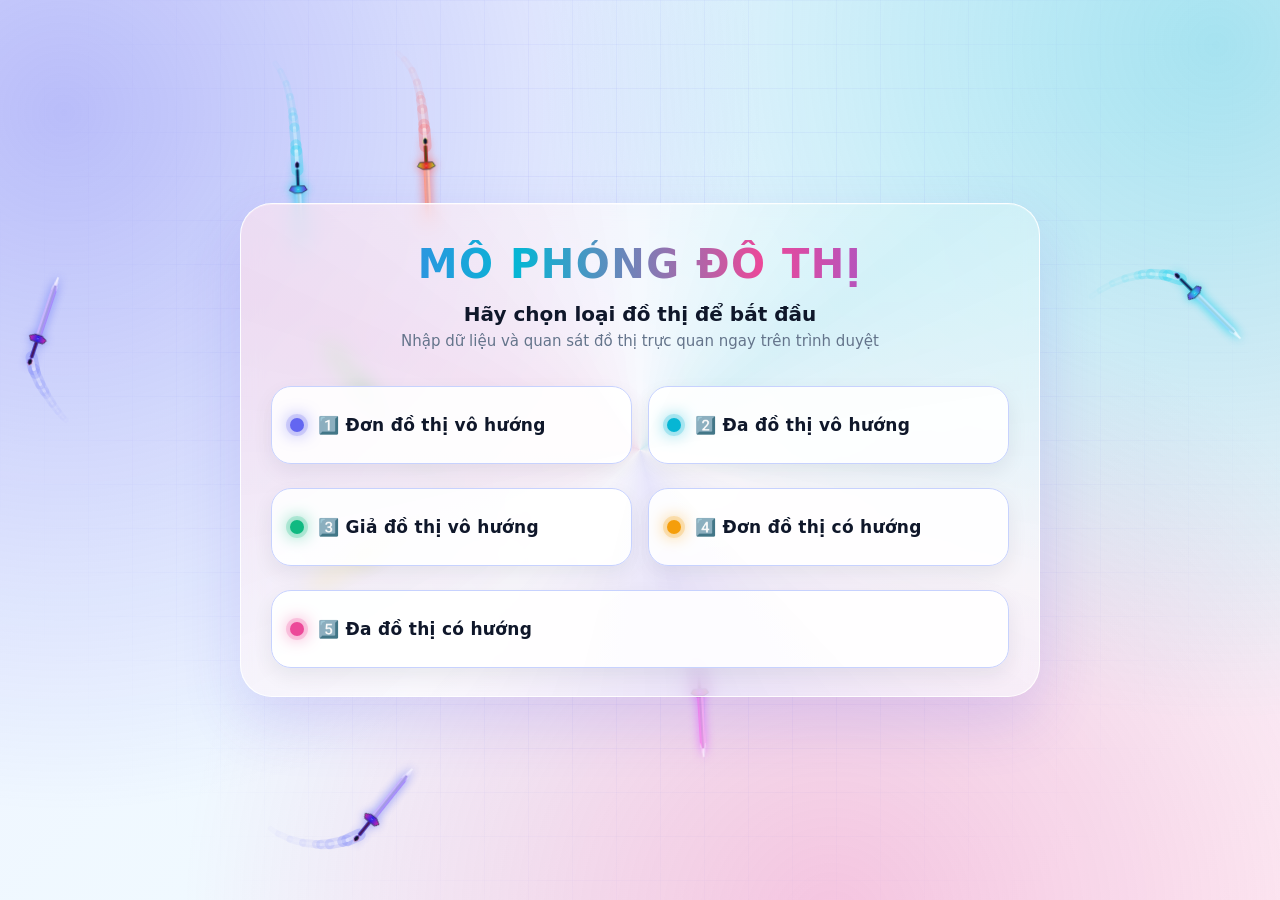
==== index.html @ e495259e "Update" ====
<!DOCTYPE html>
<html lang="vi">

<head>
    <meta charset="UTF-8">
    <meta name="viewport" content="width=device-width, initial-scale=1">
    <title>Mô phỏng đồ thị</title>
    <link rel="icon" type="image/svg+xml" href="data:image/svg+xml,%3Csvg%20xmlns=%22http://www.w3.org/2000/svg%22%20viewBox=%220%200%2064%2064%22%3E%3Crect%20width=%2264%22%20height=%2264%22%20rx=%2214%22%20fill=%22%230f172a%22/%3E%3Cg%20stroke=%22%2360a5fa%22%20stroke-width=%224%22%20stroke-linecap=%22round%22%3E%3Cline%20x1=%2216%22%20y1=%2218%22%20x2=%2248%22%20y2=%2216%22/%3E%3Cline%20x1=%2216%22%20y1=%2218%22%20x2=%2232%22%20y2=%2248%22/%3E%3Cline%20x1=%2248%22%20y1=%2216%22%20x2=%2232%22%20y2=%2248%22/%3E%3C/g%3E%3Cg%20fill=%22%23fbbf24%22%20stroke=%22%23f8fafc%22%20stroke-width=%222.5%22%3E%3Ccircle%20cx=%2216%22%20cy=%2218%22%20r=%227%22/%3E%3Ccircle%20cx=%2248%22%20cy=%2216%22%20r=%227%22/%3E%3Ccircle%20cx=%2232%22%20cy=%2248%22%20r=%227%22/%3E%3C/g%3E%3C/svg%3E">
    <link rel="stylesheet" href="css/style.css">
</head>

<body>
    <!-- ===== MÀN HÌNH 1: CHỌN LOẠI ĐỒ THỊ (5 nút do js/giao_dien/doi_giao_dien.js tạo vào #loaiGrid) ===== -->
    <div id="chonLoai">
        <div class="chon-box">
            <h2> MÔ PHỎNG ĐỒ THỊ</h2>
            <p class="chon-mo-ta">Hãy chọn loại đồ thị để bắt đầu</p>
            <p class="chon-sub">Nhập dữ liệu và quan sát đồ thị trực quan ngay trên trình duyệt</p>
            <div class="loai-grid" id="loaiGrid"></div>
        </div>
    </div>

    <!-- ===== MÀN HÌNH 2: MÀN HÌNH CHÍNH (hiện sau khi chọn loại) ===== -->
    <div id="manHinhChinh">
        <!-- Thanh nút góc phải trên (js/giao_dien/thanh_nut.js): hiện đúng nút của chức năng đang chọn (Euler / người phát thư / Kruskal / Prim) -->
        <div id="thanhNut" class="thanh-nut" hidden></div>
        <h1> MÔ PHỎNG ĐỒ THỊ</h1>
        <div class="selected-type">
            Đang chọn: <span id="loaiDangChon">Chưa chọn</span>
        </div>
        <div class="container">
            <!-- ---- CỘT TRÁI: KHUNG ĐIỀU KHIỂN ---- -->
            <div class="control">
                <h2> Điều khiển</h2>

                <!-- [Mục] Lưu / Reset (luu_tru.js): đồ thị tự động lưu; Reset để về ban đầu -->
                <div class="save-row">
                    <button class="success" onclick="luuNgay(true)">💾 Lưu</button>
                    <button class="danger" onclick="resetDoThi()">↺ Reset</button>
                </div>
                <div class="save-status" id="luuTrangThai">Đồ thị được tự động lưu</div>
                <div class="note ap-dung" data-loai="1,2,3,4,5">📌 <b>Lưu ý:</b> dùng được cho <b>cả 5 loại</b> đồ thị (vô hướng và có hướng).<span class="ap-dung-tt"></span></div>

                <label>Loại đồ thị:</label>
                <select id="loai" onchange="hienThiThongTin()"></select>

                <!-- [Mục] Phiên đồ thị: một ô, bấm tiêu đề mới xổ ra -->
                <details class="giai mst-menu">
                    <summary>🗂️ Phiên đồ thị</summary>
                    <div class="giai-body mst-body">
                <div class="note ap-dung" data-loai="1,2,3,4,5">📌 <b>Lưu ý:</b> dùng được cho <b>cả 5 loại</b> đồ thị (vô hướng và có hướng).<span class="ap-dung-tt"></span></div>
                <!-- [Mục] Phiên đồ thị (luu_tru.js): mỗi phiên là 1 đồ thị riêng, bấm vào phiên nào thì đồ thị đó hiện ra -->
                <div class="phien-list" id="danhSachPhien"></div>
                <div class="phien-btns">
                    <button class="success" onclick="phienMoi()">➕ Phiên mới</button>
                    <button class="info" onclick="doiTenPhien()">✏️ Đổi tên</button>
                    <button class="danger" onclick="xoaPhien()">🗑️ Xóa</button>
                </div>
                    </div>
                </details>

                <!-- [Mục] Giao diện, kiểu nhãn và màu: một ô, bấm tiêu đề mới xổ ra -->
                <details class="giai mst-menu">
                    <summary>🎨 Giao diện &amp; màu sắc</summary>
                    <div class="giai-body mst-body">
                <div class="note ap-dung" data-loai="1,2,3,4,5">📌 <b>Lưu ý:</b> dùng được cho <b>cả 5 loại</b> đồ thị (vô hướng và có hướng).<span class="ap-dung-tt"></span></div>
                <!-- [Mục] Đổi giao diện: Light / Premium / Neon (chonGiaoDien trong doi_giao_dien.js) -->
                <div class="theme-switch">
                    <button class="theme-btn active" id="lightThemeBtn" onclick="chonGiaoDien('light')">☀️ Light</button>
                    <button class="theme-btn" id="premiumThemeBtn" onclick="chonGiaoDien('premium')">✨ Premium</button>
                    <button class="theme-btn" id="darkThemeBtn" onclick="chonGiaoDien('dark')">🌙 Neon</button>
                </div>

                <!-- [Mục] Kiểu nhãn đỉnh/cạnh: Số (0,1,2…) hoặc Chữ (a,b,c…) (chonKieuNhan trong doi_giao_dien.js) -->
                <div class="theme-switch label-switch">
                    <button class="theme-btn active" id="soNhanBtn" onclick="chonKieuNhan('so')">🔢 Nhãn số</button>
                    <button class="theme-btn" id="chuNhanBtn" onclick="chonKieuNhan('chu')">🔤 Nhãn chữ</button>
                </div>
                <div class="note hint" id="goiYNhan">Cạnh hiện dạng (0,1) · (2,3)…</div>

                <!-- [Mục] Chọn màu đỉnh, cạnh, viền, glow (apDungMauDoThi trong doi_giao_dien.js) -->
                <div class="color-row">
                    <div class="color-box"><label for="nodeColor">Màu đỉnh</label><input type="color" id="nodeColor" value="#60a5fa"></div>
                    <div class="color-box"><label for="edgeColor">Màu cạnh</label><input type="color" id="edgeColor" value="#2563eb"></div>
                </div>
                <div class="color-row">
                    <div class="color-box"><label for="nodeBorderColor">Viền đỉnh</label><input type="color" id="nodeBorderColor" value="#0f172a"></div>
                    <div class="color-box"><label for="edgeGlowColor">Glow cạnh</label><input type="color" id="edgeGlowColor" value="#93c5fd"></div>
                </div>
                <button class="info" onclick="apDungMauDoThi()" style="margin-top: 12px;">🎨 Áp dụng màu đồ thị</button>

                    </div>
                </details>

                <!-- [Mục] Tạo đồ thị mới: nhập số đỉnh, số cạnh (taoDoThi trong chinh_sua_canh.js) -->
                <label>Số đỉnh:</label>
                <input type="number" id="soDinh" min="1" value="5">
                <label>Số cạnh:</label>
                <input type="number" id="soCanh" min="0" value="5">
                <button onclick="taoDoThi()">Tạo đồ thị</button>
                <div class="note ap-dung" data-loai="1,2,3,4,5">📌 <b>Lưu ý:</b> dùng được cho <b>cả 5 loại</b> đồ thị (vô hướng và có hướng).<span class="ap-dung-tt"></span></div>
                <div class="note tip">
                    Hướng dẫn: nhập cạnh dạng x y hoặc x y w (w là trọng số), đỉnh từ 0 đến n−1 (hoặc A, B, C… tương ứng). Nhập số hay chữ đều được.
                </div>
                <hr>

                <!-- Mỗi chức năng là một ô <details>: bấm tiêu đề mới xổ ra -->
                <!-- [Mục] Chỉnh sửa cạnh: Thêm (themCanh) / Xóa (xoaCanh) / Sửa (suaCanh) / Sắp xếp lại -->
                <details class="giai mst-menu">
                    <summary>✏️ Thêm / xóa / sửa cạnh</summary>
                    <div class="giai-body mst-body">
                <div class="note ap-dung" data-loai="1,2,3,4,5">📌 <b>Lưu ý:</b> dùng được cho <b>cả 5 loại</b> đồ thị (vô hướng và có hướng).<span class="ap-dung-tt"></span></div>
                <div class="note hint">Luật cạnh theo loại: loại 1 không có vòng khuyên và cạnh song song · loại 2 cho cạnh song song · loại 3 cho cả cạnh song song và vòng khuyên · loại 4 (có hướng) mỗi chiều x→y chỉ một cạnh · loại 5 cho cạnh song song x→y. Loại 4, 5 không có vòng khuyên.</div>
                <h3>➕ Thêm cạnh</h3>
                <input type="text" autocomplete="off" id="themX" placeholder="Đỉnh x">
                <input type="text" autocomplete="off" id="themY" placeholder="Đỉnh y">
                <input type="number" id="themW" step="any" placeholder="Trọng số w (có thể bỏ trống)">
                <button class="success" onclick="themCanh()">Thêm cạnh</button>
                <div class="note hint">Ví dụ: 0 1 (hoặc A B) để nối đỉnh 0 (A) với đỉnh 1 (B).</div>

                <!-- [Mục] Xóa cạnh (xoaCanh) -->
                <h3>🗑️ Xóa cạnh</h3>
                <input type="text" autocomplete="off" id="xoaX" placeholder="Đỉnh x">
                <input type="text" autocomplete="off" id="xoaY" placeholder="Đỉnh y">
                <button class="danger" onclick="xoaCanh()">Xóa cạnh</button>

                <!-- [Mục] Sửa cạnh (suaCanh) -->
                <h3>✏️ Sửa cạnh</h3>
                <input type="text" autocomplete="off" id="cuX" placeholder="Đỉnh x cũ">
                <input type="text" autocomplete="off" id="cuY" placeholder="Đỉnh y cũ">
                <input type="text" autocomplete="off" id="moiX" placeholder="Đỉnh x mới">
                <input type="text" autocomplete="off" id="moiY" placeholder="Đỉnh y mới">
                <input type="number" id="moiW" step="any" placeholder="Trọng số mới (bỏ trống = giữ cũ)">
                <button onclick="suaCanh()">Sửa cạnh</button>

                <button class="info" onclick="sapXep()">🔄 Sắp xếp lại</button>
                    </div>
                </details>

                <!-- [Mục] Chu trình Euler: nút điều khiển (htmlDieuKhienEuler trong chu_trinh_euler.js); kết quả hiện ở khung bên phải -->
                <details class="giai mst-menu" data-cn="euler">
                    <summary>🔄 Chu trình Euler</summary>
                    <div class="giai-body mst-body">
                <div class="note ap-dung" data-loai="1,2,3,4,5">📌 <b>Lưu ý:</b> dùng được cho <b>cả 5 loại</b> đồ thị. Vô hướng (loại 1–3): các cạnh liên thông và mọi đỉnh bậc chẵn. Có hướng (loại 4–5): liên thông yếu và mọi đỉnh có deg⁺ = deg⁻.<span class="ap-dung-tt"></span></div>
                <div class="note hint">Chọn đỉnh bắt đầu, tô cả chu trình hoặc chạy từng bước. Kết quả xem ở khung bên phải.</div>
                <div id="ctlEuler" class="ctl-kq"><div class="note">Tạo đồ thị để dùng mục này.</div></div>
                    </div>
                </details>

                <!-- [Mục] Bài toán người phát thư (giaiNguoiPhatThu trong nguoi_phat_thu.js) -->
                <details class="giai mst-menu" data-cn="npt">
                    <summary>📮 Bài toán người phát thư</summary>
                    <div class="giai-body mst-body">
                <div class="note ap-dung" data-loai="1,2,3">📌 <b>Lưu ý:</b> chỉ dùng được cho <b>loại 1, 2, 3</b> (đồ thị vô hướng), gồm cả phần <b>Đi hành trình</b>; <b>không dùng</b> cho loại 4, 5 (có hướng).<span class="ap-dung-tt"></span></div>
                <div class="note hint">Tìm hành trình ngắn nhất đi qua mọi cạnh rồi quay về (đồ thị vô hướng). Cạnh không có trọng số tính w = 1.</div>
                <button class="success" onclick="giaiNguoiPhatThu()">📮 Phân tích &amp; giải bài toán</button>
                <button class="info" onclick="moPhongNguoiPhatThu()">🎬 Mô phỏng từng bước</button>
                <div id="ctlNPT" class="ctl-kq"></div>   <!-- nút chọn phân hoạch / thêm cạnh / điều khiển từng bước (htmlDieuKhienNPT) -->
                    </div>
                </details>

                <!-- [Mục] Thuật toán tìm cây khung nhỏ nhất: bấm tiêu đề mới xổ ra, trong đó chọn Kruskal (kruskal.js) hoặc Prim (prim.js) -->
                <details class="giai mst-menu">
                    <summary>🌲 Thuật toán tìm cây khung nhỏ nhất</summary>
                    <div class="giai-body mst-body">
                        <div class="note ap-dung" data-loai="1,2,3">📌 <b>Lưu ý:</b> chỉ dùng được (cả Kruskal và Prim) cho <b>loại 1, 2, 3</b> (đồ thị vô hướng); <b>không dùng</b> cho loại 4, 5 (có hướng).<span class="ap-dung-tt"></span></div>
                        <div class="note hint">Tìm cây khung nhỏ nhất của đồ thị vô hướng có trọng số. Cạnh không có trọng số tính w = 1. Chọn một thuật toán bên dưới.</div>

                        <!-- Kruskal (giaiKruskal trong kruskal.js) -->
                        <div class="mst-algo" data-cn="kruskal">
                            <b>🌲 Kruskal</b>
                            <div class="note">Xếp cạnh tăng dần, thêm cạnh nào không tạo chu trình.</div>
                            <div class="note ap-dung" data-loai="1,2,3">📌 <b>Lưu ý:</b> chỉ dùng được cho <b>loại 1, 2, 3</b> (đồ thị vô hướng); <b>không dùng</b> cho loại 4, 5 (có hướng).<span class="ap-dung-tt"></span></div>
                            <button class="success" onclick="giaiKruskal()">🌲 Phân tích &amp; giải Kruskal</button>
                            <div id="ctlKruskal" class="ctl-kq"></div>
                        </div>

                        <!-- Prim (giaiPrim trong prim.js) -->
                        <div class="mst-algo" data-cn="prim">
                            <b>🌳 Prim</b>
                            <div class="note">Xuất phát từ một đỉnh, mỗi bước thêm cạnh nhỏ nhất nối cây với một đỉnh chưa có trong cây. Ra kết quả sẽ xóa các cạnh thừa; bấm “Hủy mô phỏng” để trả đồ thị về bình thường.</div>
                            <div class="note ap-dung" data-loai="1,2,3">📌 <b>Lưu ý:</b> chỉ dùng được cho <b>loại 1, 2, 3</b> (đồ thị vô hướng); <b>không dùng</b> cho loại 4, 5 (có hướng).<span class="ap-dung-tt"></span></div>
                            <button class="success" onclick="giaiPrim()">🌳 Phân tích &amp; giải Prim</button>
                            <div id="ctlPrim" class="ctl-kq"></div>
                        </div>

                        <!-- Ví dụ dùng chung cho cả hai thuật toán (napViDuKruskal trong kruskal.js) -->
                        <div class="mst-algo">
                            <b>📥 Nạp ví dụ (dùng cho cả hai)</b>
                            <div class="save-row">
                                <button class="info" onclick="napViDuKruskal(1)">Ví dụ (6 đỉnh)</button>
                                <button class="info" onclick="napViDuKruskal(2)">Bài tập (9 đỉnh)</button>
                            </div>
                            <div class="note hint">Ví dụ 6 đỉnh: A, B, C, D, E, F được đánh số 0, 1, 2, 3, 4, 5.</div>
                            <div class="note ap-dung">📌 <b>Lưu ý:</b> cả <b>Ví dụ (6 đỉnh)</b> và <b>Bài tập (9 đỉnh)</b> tự nạp thành <b>loại 1</b> (đơn đồ thị vô hướng, có trọng số) nên dùng được cho: <b>Kruskal, Prim</b>, người phát thư (và đi hành trình), Euler, đường đi &amp; chu trình. Nạp xong mà đổi sang loại 4, 5 (có hướng) thì Kruskal, Prim và người phát thư không còn dùng được.</div>
                        </div>
                    </div>
                </details>

                <!-- [Mục] Đường đi & chu trình (duong_di.js): chọn loại + đỉnh xuất phát / đích -> Tìm kiếm -> bấm một kết quả để tô lên đồ thị -->
                <details class="giai mst-menu dd-menu">
                    <summary>🛤️ Đường đi &amp; chu trình</summary>
                    <div class="giai-body mst-body">
                        <div class="note ap-dung" data-loai="1,2,3,4,5">📌 <b>Lưu ý:</b> dùng được cho <b>cả 5 loại</b> đồ thị. Với đồ thị có hướng, đường đi và chu trình phải đi đúng chiều mũi tên.<span class="ap-dung-tt"></span></div>
                        <label for="ddLoai">Loại đường đi / chu trình:</label>
                        <select id="ddLoai" onchange="ddDoiLoai()">
                            <optgroup label="Đường đi (từ đỉnh xuất phát đến đỉnh đích)">
                                <option value="duong:sc">Đường đi sơ cấp (không lặp đỉnh)</option>
                                <option value="duong:don">Đường đi đơn (không lặp cạnh)</option>
                                <option value="duong:chung">Đường đi chung (cho phép lặp)</option>
                                <option value="duong:nncanh">Ngắn nhất theo số cạnh</option>
                                <option value="duong:nnw">Ngắn nhất theo tổng trọng số</option>
                            </optgroup>
                            <optgroup label="Chu trình (xuất phát và quay về cùng một đỉnh)">
                                <option value="ct:sc">Chu trình sơ cấp (không lặp đỉnh)</option>
                                <option value="ct:don">Chu trình đơn (không lặp cạnh)</option>
                                <option value="ct:chung">Chu trình chung (cho phép lặp)</option>
                                <option value="ct:nncanh">Chu trình ngắn nhất theo số cạnh</option>
                                <option value="ct:nnw">Chu trình ngắn nhất theo tổng trọng số</option>
                            </optgroup>
                        </select>
                        <div class="dd-row">
                            <div><label for="ddXuatPhat">Đỉnh xuất phát</label><input type="text" autocomplete="off" id="ddXuatPhat" placeholder="vd: 2" oninput="ddGoDinhDau()" onkeydown="if (event.key === 'Enter') ddTim()"></div>
                            <div><label for="ddDich">Đỉnh đích</label><input type="text" autocomplete="off" id="ddDich" placeholder="vd: 7" onkeydown="if (event.key === 'Enter') ddTim()"></div>
                        </div>
                        <div class="save-row">
                            <button class="success" onclick="ddTim()">🔍 Tìm kiếm</button>
                            <button class="danger" onclick="ddXoaTo()">✖ Xóa tô màu</button>
                        </div>
                        <label>Kết quả (bấm để xem trên đồ thị):</label>
                        <div class="dd-kq" id="ddKetQua"><div class="dd-rong">Chọn loại, nhập đỉnh rồi bấm “Tìm kiếm”. Với chu trình chỉ cần đỉnh xuất phát. Cạnh không có trọng số tính w = 1.</div></div>
                    </div>
                </details>
            </div>

            <!-- ---- CỘT GIỮA: VÙNG ĐỒ THỊ ----
                 svg = hình vẽ đồ thị (ve_do_thi.js) | #thongTin = đỉnh/cạnh, bậc, DANH SÁCH KỀ, ma trận (thong_tin.js) -->
            <div class="graph-area">
                <svg id="svg"></svg>
                <div class="note foot">Có thể kéo trực tiếp các đỉnh trên màn hình.</div>
            </div>

            <!-- ---- CỘT PHẢI: KHUNG THÔNG TIN (cuộn độc lập) ----
                 #thongTin = đỉnh/cạnh, bậc, DANH SÁCH KỀ, ma trận, Euler, người phát thư... (js/chuc_nang/bieu_dien/thong_tin.js) -->
            <div class="info-area">
                <div id="thongTin">Chưa có đồ thị</div>
            </div>
        </div>
    </div>

    <!-- ===== NẠP SCRIPT (KHÔNG ĐỔI THỨ TỰ): cau_hinh -> trang_thai -> kiem_tra -> doi_giao_dien -> chinh_sua_canh -> ve_do_thi -> dieu_khien_buoc -> ma_tran -> danh_sach_ke -> thanh_phan_lien_thong -> chu_trinh_euler -> nguoi_phat_thu -> kruskal -> prim -> duong_di -> cach_giai -> thanh_nut -> luu_y_loai -> thong_tin -> luu_tru -> chinh ===== -->
    <script src="js/dung_chung/cau_hinh.js"></script>
    <script src="js/dung_chung/trang_thai.js"></script>
    <script src="js/dung_chung/kiem_tra.js"></script>
    <script src="js/giao_dien/doi_giao_dien.js"></script>
    <script src="js/loi/chinh_sua_canh.js"></script>
    <script src="js/loi/ve_do_thi.js"></script>
    <script src="js/loi/dieu_khien_buoc.js"></script>
    <script src="js/chuc_nang/bieu_dien/ma_tran.js"></script>
    <script src="js/chuc_nang/bieu_dien/danh_sach_ke.js"></script>
    <script src="js/chuc_nang/bieu_dien/thanh_phan_lien_thong.js"></script>
    <script src="js/chuc_nang/chu_trinh_euler.js"></script>
    <script src="js/chuc_nang/nguoi_phat_thu.js"></script>
    <script src="js/chuc_nang/kruskal.js"></script>
    <script src="js/chuc_nang/prim.js"></script>
    <script src="js/chuc_nang/duong_di.js"></script>
    <script src="js/chuc_nang/cach_giai.js"></script>
    <script src="js/giao_dien/thanh_nut.js"></script>
    <script src="js/giao_dien/luu_y_loai.js"></script>
    <script src="js/chuc_nang/bieu_dien/thong_tin.js"></script>
    <script src="js/loi/luu_tru.js"></script>
    <script src="js/chinh.js"></script>   <!-- khởi động: khôi phục dữ liệu đã lưu (nạp sau cùng) -->

    <!-- ===== HIỆU ỨNG NỀN: phi kiếm bay (chỉ trang trí, không liên quan đồ thị) ===== -->
    <!-- Nền: 8 thanh phi kiếm (màn chọn loại) + 4 thanh bay ngang (màn chính); gốc: 12 (cùng kiểu kiếm của Luu_Tru_Ca_Nhan), 6 màu, bay phía sau, xuyên qua lớp kính mờ của khung đồ thị -->
    <canvas id="swordBg" aria-hidden="true" style="position:fixed;left:0;top:0;width:100%;height:100%;z-index:-1;pointer-events:none"></canvas>
    <script src="js/giao_dien/hieu_ung_phi_kiem.js"></script>
</body>

</html>
---- css/style.css ----
/* =====================================================
   BIẾN MÀU THEO THEME
===================================================== */
:root {
    --primary: #6366f1; --primary-dark: #4f46e5;
    --text: #0f172a; --muted: #64748b;
    --a1: #6366f1; --a2: #06b6d4; --a3: #ec4899;
    --bg-base: linear-gradient(135deg, #eef2ff 0%, #f0f9ff 50%, #fdf2f8 100%);
    --orb1: rgba(99,102,241,.38); --orb2: rgba(6,182,212,.32); --orb3: rgba(236,72,153,.28);
    --panel: rgba(255,255,255,.64); --panel-border: rgba(255,255,255,.85);
    --shadow: 0 24px 60px rgba(79,70,229,.16);
    --field: rgba(255,255,255,.9); --field-border: #c7d2fe;
    --chip: rgba(99,102,241,.10); --chip-hover: rgba(99,102,241,.18);
    --line: rgba(99,102,241,.18); --row-hover: rgba(99,102,241,.12);
    --label: #0f172a; --label-halo: rgba(255,255,255,.92);
    --grid-line: rgba(99,102,241,.08);
    --svg-bg: radial-gradient(circle at 50% 40%, rgba(255,255,255,.96), rgba(224,231,255,.72));
    --scroll: rgba(99,102,241,.45);
}
body.theme-dark {
    --text: #e2e8f0; --muted: #94a3b8;
    --a1: #a855f7; --a2: #22d3ee; --a3: #f43f5e;
    --bg-base: linear-gradient(140deg, #050816 0%, #0b1026 45%, #140a2e 100%);
    --orb1: rgba(168,85,247,.42); --orb2: rgba(34,211,238,.30); --orb3: rgba(244,63,94,.24);
    --panel: rgba(13,18,40,.68); --panel-border: rgba(168,85,247,.38);
    --shadow: 0 24px 70px rgba(168,85,247,.22);
    --field: rgba(15,23,42,.85); --field-border: rgba(148,163,184,.4);
    --chip: rgba(168,85,247,.14); --chip-hover: rgba(34,211,238,.20);
    --line: rgba(148,163,184,.22); --row-hover: rgba(34,211,238,.14);
    --label: #f1f5f9; --label-halo: rgba(5,8,22,.9);
    --grid-line: rgba(168,85,247,.14);
    --svg-bg: radial-gradient(circle at 50% 40%, rgba(34,22,70,.85), rgba(5,8,22,.95));
    --scroll: rgba(168,85,247,.6);
}
body.theme-premium {
    --text: #e5eefb; --muted: #a8b4c8;
    --a1: #f59e0b; --a2: #38bdf8; --a3: #f97316;
    --bg-base: linear-gradient(135deg, #0a0f1f 0%, #111c36 45%, #1c1510 100%);
    --orb1: rgba(250,204,21,.28); --orb2: rgba(14,165,233,.32); --orb3: rgba(249,115,22,.24);
    --panel: rgba(15,23,42,.7); --panel-border: rgba(250,204,21,.32);
    --shadow: 0 24px 70px rgba(245,158,11,.18);
    --field: rgba(15,23,42,.85); --field-border: rgba(148,163,184,.4);
    --chip: rgba(250,204,21,.12); --chip-hover: rgba(56,189,248,.20);
    --line: rgba(148,163,184,.22); --row-hover: rgba(250,204,21,.14);
    --label: #f8fafc; --label-halo: rgba(10,15,31,.9);
    --grid-line: rgba(250,204,21,.09);
    --svg-bg: radial-gradient(circle at 50% 40%, rgba(30,41,59,.9), rgba(10,15,31,.96));
    --scroll: rgba(245,158,11,.6);
}
/* =====================================================
   NỀN ĐỘNG (aurora + lưới)
===================================================== */
* { box-sizing: border-box; }
body {
    margin: 0; min-height: 100vh; color: var(--text);
    font-family: "Segoe UI", system-ui, -apple-system, Arial, sans-serif;
    background: var(--bg-base); transition: background .5s ease, color .3s ease;
}
body::before {
    content: ""; position: fixed; inset: -25%; z-index: -2; pointer-events: none;
    background:
        radial-gradient(circle at 20% 25%, var(--orb1), transparent 38%),
        radial-gradient(circle at 80% 20%, var(--orb2), transparent 36%),
        radial-gradient(circle at 60% 85%, var(--orb3), transparent 40%);
    will-change: transform; animation: aurora 24s ease-in-out infinite alternate;
}
body::after {
    content: ""; position: fixed; inset: 0; z-index: -1; pointer-events: none;
    background:
        linear-gradient(var(--grid-line) 1px, transparent 1px) 0 0 / 44px 44px,
        linear-gradient(90deg, var(--grid-line) 1px, transparent 1px) 0 0 / 44px 44px;
    -webkit-mask-image: radial-gradient(circle at 50% 40%, #000 20%, transparent 80%);
    mask-image: radial-gradient(circle at 50% 40%, #000 20%, transparent 80%);
}
@keyframes aurora {
    0%   { transform: translate(0, 0) rotate(0deg) scale(1); }
    50%  { transform: translate(4%, -3%) rotate(8deg) scale(1.08); }
    100% { transform: translate(-4%, 4%) rotate(-6deg) scale(1.02); }
}
@keyframes rise { from { opacity: 0; transform: translateY(14px); } to { opacity: 1; transform: none; } }
h1, h2, h3 { color: var(--text); }
button, input, select { font-family: inherit; }
/* =====================================================
   MÀN HÌNH CHỌN LOẠI ĐỒ THỊ
===================================================== */
#chonLoai { position: fixed; inset: 0; display: flex; align-items: center; justify-content: center; z-index: 9999; background: transparent; }
.chon-box {
    position: relative; overflow: hidden; width: min(800px, 92vw); text-align: center;
    padding: 36px 30px 28px; border-radius: 32px;
    background: var(--panel); border: 1px solid var(--panel-border);
    -webkit-backdrop-filter: blur(10px); backdrop-filter: blur(10px);
    box-shadow: var(--shadow), inset 0 1px 0 rgba(255,255,255,.5);
    animation: rise .7s ease both;
}
.chon-box::before {
    content: ""; position: absolute; inset: -60%; z-index: 0; pointer-events: none;
    background: conic-gradient(from 0deg, transparent, var(--a2), transparent 30%, var(--a1), transparent 62%, var(--a3), transparent);
    opacity: .12;
}
.chon-box > * { position: relative; z-index: 1; }
.chon-box h2 {
    margin: 0 0 14px; font-size: 40px; line-height: 1.2; letter-spacing: 1.5px; font-weight: 900;
    background: linear-gradient(90deg, var(--a1), var(--a2), var(--a3), var(--a1)); background-size: 100% auto;
    -webkit-background-clip: text; background-clip: text; -webkit-text-fill-color: transparent; color: transparent;
}
.chon-mo-ta { margin: 0 0 6px; font-size: 20px; font-weight: 700; color: var(--text); }
.chon-sub { margin: 4px 0 0; font-size: 15px; color: var(--muted); }
.loai-grid { display: grid; grid-template-columns: repeat(2, minmax(0, 1fr)); gap: 16px; margin-top: 28px; }
.loai-btn {
    --c: #6366f1; position: relative; overflow: hidden; min-height: 78px; width: 100%;
    padding: 22px 18px 22px 46px; text-align: left; font-size: 17px; font-weight: 800; color: var(--text);
    background: var(--field); border: 1px solid var(--field-border); border-radius: 20px; cursor: pointer;
    box-shadow: 0 8px 20px rgba(15,23,42,.07);
    transition: transform .3s cubic-bezier(.2,.9,.3,1.4), box-shadow .3s ease, border-color .3s ease, color .3s ease;
}
.loai-btn:nth-of-type(1) { --c: #6366f1; }
.loai-btn:nth-of-type(2) { --c: #06b6d4; }
.loai-btn:nth-of-type(3) { --c: #10b981; }
.loai-btn:nth-of-type(4) { --c: #f59e0b; }
.loai-btn:nth-of-type(5) { --c: #ec4899; }
.loai-btn:last-child { grid-column: 1 / -1; }
.loai-btn::before {
    content: ""; position: absolute; left: 18px; top: 50%; width: 14px; height: 14px; border-radius: 50%;
    transform: translateY(-50%); background: var(--c);
    box-shadow: 0 0 0 4px color-mix(in srgb, var(--c) 22%, transparent), 0 0 18px var(--c);
    transition: transform .3s ease;
}
.loai-btn::after {
    content: ""; position: absolute; inset: 0; border-radius: inherit; opacity: 0; pointer-events: none;
    background: linear-gradient(135deg, color-mix(in srgb, var(--c) 28%, transparent), transparent 70%);
    transition: opacity .3s ease;
}
.loai-btn:hover {
    transform: translateY(-5px) scale(1.025) rotate(-.4deg); border-color: var(--c);
    box-shadow: 0 18px 38px color-mix(in srgb, var(--c) 38%, transparent), 0 0 0 1px var(--c);
}
.loai-btn:hover::before { transform: translateY(-50%) scale(1.5); }
.loai-btn:hover::after { opacity: 1; }
.loai-btn:active { transform: translateY(-1px) scale(.98); }
.loai-btn.flash { animation: pulseGlow .75s ease; }
.chon-box.pulse-box { animation: modalPulse .75s ease; }
@keyframes pulseGlow {
    0%, 100% { transform: scale(1); filter: brightness(1); }
    25% { transform: scale(1.05); filter: brightness(1.25); box-shadow: 0 0 34px var(--c); }
    60% { transform: scale(.98); }
}
@keyframes modalPulse {
    0%, 100% { transform: scale(1); }
    35% { transform: scale(1.015); box-shadow: 0 0 0 10px rgba(99,102,241,.1), 0 30px 90px rgba(99,102,241,.3); }
    70% { transform: scale(.995); }
}
/* =====================================================
   MÀN HÌNH CHÍNH
===================================================== */
#manHinhChinh { display: none; position: fixed; inset: 0; flex-direction: column; height: 100vh; overflow: hidden; animation: rise .5s ease both; }
h1 {
    margin: 14px 0 6px; text-align: center; font-size: 34px; font-weight: 900; letter-spacing: 3px;
    background: linear-gradient(90deg, var(--a1), var(--a2), var(--a3), var(--a1)); background-size: 100% auto;
    -webkit-background-clip: text; background-clip: text; -webkit-text-fill-color: transparent; color: transparent;
}
.selected-type {
    display: table; margin: 0 auto 10px; padding: 6px 20px; border-radius: 999px; font-weight: 700; color: var(--muted);
    background: var(--panel); border: 1px solid var(--panel-border);
    box-shadow: 0 6px 20px rgba(15,23,42,.08);
}
#loaiDangChon {
    font-weight: 800; background: linear-gradient(90deg, var(--a1), var(--a2)); -webkit-background-clip: text; background-clip: text;
    -webkit-text-fill-color: transparent; color: transparent;
}
.container { display: flex; flex: 1; gap: 16px; min-height: 0; padding: 12px 18px 18px; overflow: hidden; }
.control, .graph-area, .info-area {
    min-height: 0; border-radius: 24px; background: var(--panel); border: 1px solid var(--panel-border);
    box-shadow: var(--shadow), inset 0 1px 0 rgba(255,255,255,.45);
    transition: border-color .3s ease, box-shadow .3s ease; animation: rise .6s ease both;
}
.control { width: 310px; flex: 0 0 310px; padding: 20px; overflow-y: auto; -webkit-backdrop-filter: blur(8px); backdrop-filter: blur(8px); }
.graph-area { flex: 1; min-width: 0; display: flex; flex-direction: column; overflow: hidden; animation-delay: .1s; }
/* Khung thông tin bên phải: cuộn độc lập, không ảnh hưởng đồ thị ở giữa */
.info-area { width: 420px; flex: 0 0 420px; min-width: 0; overflow-x: hidden; overflow-y: auto; animation-delay: .2s; background: var(--graph-solid); }
.control:hover, .graph-area:hover, .info-area:hover { border-color: color-mix(in srgb, var(--a1) 55%, transparent); }
.control h2 { margin: 0 0 4px; font-size: 22px; font-weight: 800; }
.control h3 { display: flex; align-items: center; gap: 8px; margin: 22px 0 4px; font-size: 15px; font-weight: 800; }
.control h3::before { content: ""; width: 4px; height: 16px; border-radius: 4px; background: linear-gradient(var(--a1), var(--a2)); }
hr { height: 1px; margin: 18px 0 4px; border: 0; background: linear-gradient(90deg, transparent, var(--a1), var(--a2), transparent); opacity: .55; }
label { display: block; margin-top: 12px; font-size: 13px; font-weight: 700; color: var(--muted); letter-spacing: .3px; }
.note { margin-top: 10px; font-size: 13px; color: var(--muted); }
.note.tip { margin-top: 8px; font-weight: 700; color: var(--a1); }
.note.hint { margin-top: 6px; color: var(--a2); font-weight: 600; }
.note.foot { margin: 0 18px 14px; }
/* ----- Ô nhập ----- */
input, select {
    width: 100%; margin-top: 6px; padding: 10px 12px; color: var(--text); background: var(--field);
    border: 1px solid var(--field-border); border-radius: 12px; outline: none; font-size: 14px;
    transition: border-color .2s ease, box-shadow .2s ease, transform .2s ease;
}
input:hover, select:hover { border-color: var(--a1); transform: translateY(-1px); }
input:focus, select:focus { border-color: var(--a2); box-shadow: 0 0 0 4px color-mix(in srgb, var(--a2) 25%, transparent), 0 6px 18px color-mix(in srgb, var(--a2) 22%, transparent); }
input::placeholder { color: var(--muted); opacity: .8; }
select { cursor: pointer; }
input[type="color"] { min-height: 44px; padding: 4px; cursor: pointer; }
input[type="color"]:hover { transform: scale(1.06); box-shadow: 0 6px 18px rgba(0,0,0,.18); }
.color-row { display: grid; grid-template-columns: 1fr 1fr; gap: 10px; margin-top: 10px; }
.color-box { display: flex; flex-direction: column; gap: 4px; }
.color-box label { margin-top: 0; }
/* ----- Nút ----- */
button {
    position: relative; overflow: hidden; width: 100%; margin-top: 8px; padding: 11px 12px; color: #fff; border: 0;
    border-radius: 12px; font-size: 14px; font-weight: 800; letter-spacing: .3px; cursor: pointer;
    background: linear-gradient(120deg, var(--a1), var(--a2), var(--a1)); background-size: 200% auto;
    box-shadow: 0 8px 20px color-mix(in srgb, var(--a1) 35%, transparent);
    transition: transform .25s cubic-bezier(.2,.9,.3,1.4), box-shadow .25s ease, background-position .5s ease, filter .25s ease;
}
button:hover { transform: translateY(-3px) scale(1.02); background-position: 100% center; box-shadow: 0 14px 30px color-mix(in srgb, var(--a1) 50%, transparent); filter: brightness(1.08); }
button:active { transform: translateY(0) scale(.97); }
.control button::after {
    content: ""; position: absolute; top: 0; left: -80%; width: 50%; height: 100%; pointer-events: none;
    background: linear-gradient(100deg, transparent, rgba(255,255,255,.55), transparent); transform: skewX(-22deg); transition: left .7s ease;
}
.control button:hover::after { left: 140%; }
.success { background: linear-gradient(120deg, #10b981, #06b6d4, #10b981); background-size: 200% auto; box-shadow: 0 8px 20px rgba(16,185,129,.35); }
.success:hover { box-shadow: 0 14px 30px rgba(16,185,129,.5); }
.danger { background: linear-gradient(120deg, #ef4444, #f97316, #ef4444); background-size: 200% auto; box-shadow: 0 8px 20px rgba(239,68,68,.35); }
.danger:hover { box-shadow: 0 14px 30px rgba(239,68,68,.5); }
.info { background: linear-gradient(120deg, #8b5cf6, #ec4899, #8b5cf6); background-size: 200% auto; box-shadow: 0 8px 20px rgba(139,92,246,.35); }
.info:hover { box-shadow: 0 14px 30px rgba(139,92,246,.5); }
/* ----- Chọn theme ----- */
.theme-switch { display: grid; grid-template-columns: 1fr 1.3fr 1fr; gap: 8px; margin: 14px 0 8px; }
.label-switch { grid-template-columns: 1fr 1fr; margin-top: 6px; }
.theme-btn {
    margin-top: 0; padding: 10px 2px; font-size: 12px; white-space: nowrap; color: var(--text); background: var(--chip);
    border: 1px solid var(--line); box-shadow: none;
}
.theme-btn:hover { background: var(--chip-hover); box-shadow: 0 8px 20px rgba(0,0,0,.12); filter: none; }
.theme-btn.active { color: #fff; border-color: transparent; box-shadow: 0 8px 22px color-mix(in srgb, var(--a1) 45%, transparent); }
#lightThemeBtn.active { background: linear-gradient(135deg, #6366f1, #06b6d4); }
#premiumThemeBtn.active { background: linear-gradient(135deg, #f59e0b, #f97316); }
#darkThemeBtn.active { background: linear-gradient(135deg, #a855f7, #22d3ee); }
#soNhanBtn.active, #chuNhanBtn.active { background: linear-gradient(135deg, #10b981, #06b6d4); }
/* =====================================================
   KHU VỰC ĐỒ THỊ
===================================================== */
svg { display: block; width: 100%; flex: 1 1 auto; min-height: 0; border-radius: 24px 24px 0 0; }
svg { cursor: grab; }
svg.dang-keo, svg.dang-keo .node { cursor: grabbing; }
.node { cursor: grab; transition: filter .2s ease; }
.node:hover { filter: brightness(1.15); }
.node:active { cursor: grabbing; }
.node-text { font-size: 17px; font-weight: 800; text-anchor: middle; dominant-baseline: middle; pointer-events: none; fill: #0f172a; paint-order: stroke; stroke: rgba(255,255,255,.55); stroke-width: 3px; }
.edge { fill: none; stroke-linecap: round; stroke-linejoin: round; }
.edge-label { font-size: 13px; font-weight: 800; text-anchor: middle; letter-spacing: .02em; pointer-events: none; fill: var(--label); paint-order: stroke; stroke: var(--label-halo); stroke-width: 4px; stroke-linejoin: round; }
/* =====================================================
   THÔNG TIN, BẬC, MA TRẬN
===================================================== */
#thongTin {
    margin: 16px; padding: 18px; font-size: 14px; line-height: 1.7; color: var(--text);
    background: var(--chip); border: 1px solid var(--line); border-radius: 18px;
}
#thongTin > * { animation: rise .45s ease both; }
#thongTin h3, .degree-total-heading { display: flex; align-items: center; gap: 8px; margin: 22px 0 8px; font-size: 16px; font-weight: 800; }
#thongTin h3::before { content: ""; width: 4px; height: 16px; border-radius: 4px; background: linear-gradient(var(--a1), var(--a3)); }
.degree-values { line-height: 1.9; }
.degree-category, .degree-total, .directed-degree-sums {
    margin-top: 8px; padding: 9px 12px; font-weight: 700; line-height: 1.8; border-radius: 10px;
    background: var(--chip); border-left: 4px solid var(--a1);
    transition: transform .25s ease, background .25s ease, border-color .25s ease;
}
.degree-category:hover, .degree-total:hover, .directed-degree-sums:hover { transform: translateX(6px); background: var(--chip-hover); border-left-color: var(--a2); }
.degree-total, .directed-degree-sums { border-left-color: var(--a3); }
.directed-degree-table-wrap, .adjacency-matrix-wrap {
    overflow: auto; max-width: 100%; padding: 10px; background: var(--field); border: 1px solid var(--line); border-radius: 14px;
}
.directed-degree-table, .adjacency-matrix { width: 100%; border-collapse: separate; border-spacing: 0; text-align: center; }
.adjacency-matrix { min-width: 100%; width: auto; }
.directed-degree-table th, .directed-degree-table td, .adjacency-matrix th, .adjacency-matrix td { padding: 8px 12px; border-bottom: 1px solid var(--line); transition: background .2s ease, color .2s ease, transform .2s ease; }
.adjacency-matrix th, .adjacency-matrix td { min-width: 42px; }
.directed-degree-table thead th, .adjacency-matrix thead th, .adjacency-matrix tbody th { color: var(--a1); background: var(--chip); font-weight: 800; }
.directed-degree-table tbody tr:nth-child(even), .adjacency-matrix tbody tr:nth-child(even) { background: var(--chip); }
.directed-degree-table tbody tr:hover, .adjacency-matrix tbody tr:hover { background: var(--row-hover); }
.adjacency-matrix td:hover, .directed-degree-table td:hover {
    color: #fff; font-weight: 800; background: linear-gradient(135deg, var(--a1), var(--a2)); transform: scale(1.18);
    border-radius: 8px; box-shadow: 0 6px 16px color-mix(in srgb, var(--a1) 45%, transparent); position: relative; z-index: 1;
}
.weight-inf { color: #ef4444; font-weight: 800; }
.weight-diag { color: var(--muted); }
.adjacency-matrix-note { margin-top: 8px; font-size: 12px; color: var(--muted); }
/* =====================================================
   THANH CUỘN
===================================================== */
* { scrollbar-width: thin; scrollbar-color: var(--scroll) transparent; }
::-webkit-scrollbar { width: 10px; height: 10px; }
::-webkit-scrollbar-thumb { background: var(--scroll); border-radius: 10px; border: 2px solid transparent; background-clip: padding-box; }
::-webkit-scrollbar-thumb:hover { background: var(--a1); background-clip: padding-box; border: 2px solid transparent; }
::-webkit-scrollbar-track { background: transparent; }
/* =====================================================
   RESPONSIVE & GIẢM CHUYỂN ĐỘNG
===================================================== */
@media (max-width: 900px) {
    .loai-grid { grid-template-columns: 1fr; }
    .loai-btn:last-child { grid-column: auto; }
    .container { flex-direction: column; overflow-y: auto; }
    .control { width: 100%; flex: 0 0 auto; max-height: 60vh; }
    .graph-area { flex: 0 0 60vh; min-height: 300px; }
    .info-area { width: 100%; flex: 0 0 auto; max-height: 70vh; }
    h1 { font-size: 24px; letter-spacing: 1px; }
    .chon-box h2 { font-size: 28px; }
}
@media (prefers-reduced-motion: reduce) {
    *, *::before, *::after { animation: none !important; transition: none !important; }
}

/* =====================================================
   KHUNG ĐỒ THỊ ĐẬM: nền đặc, không còn nhìn xuyên
===================================================== */
:root { --graph-solid: #f4f6ff; }
body.theme-dark { --graph-solid: #120d2a; }
body.theme-premium { --graph-solid: #111a2e; }
.graph-area, .info-area { background: var(--graph-solid); }
svg { background:
        linear-gradient(var(--grid-line) 1px, transparent 1px) 0 0 / 32px 32px,
        linear-gradient(90deg, var(--grid-line) 1px, transparent 1px) 0 0 / 32px 32px,
        var(--svg-bg), var(--graph-solid); }

/* =====================================================
   DANH SÁCH KỀ (js/chuc_nang/bieu_dien/danh_sach_ke.js): hàng = [đỉnh] → [kề] → [kề] → NULL
   .adj-list-wrap : khung chứa   | .adj-row  : 1 hàng = 1 đỉnh
   .adj-head      : ô đỉnh (đầu hàng) | .adj-node : ô đỉnh kề (có thể kèm w)
   .adj-arrow     : mũi tên →   | .adj-null : chữ NULL cuối danh sách
===================================================== */
.adj-list-wrap { overflow: auto; max-width: 100%; padding: 10px; background: var(--field); border: 1px solid var(--line); border-radius: 14px; }
.adj-row { display: flex; align-items: center; gap: 6px; padding: 5px 0; white-space: nowrap; }
.adj-head, .adj-node { display: inline-flex; flex-direction: column; align-items: center; justify-content: center; min-width: 38px; padding: 4px 10px; border-radius: 8px; font-weight: 800; line-height: 1.2; }
.adj-head { color: #fff; background: linear-gradient(135deg, var(--a1), var(--a2)); }
.adj-node { color: var(--text); background: var(--chip); border: 1px solid var(--a1); transition: transform .2s ease, background .2s ease; }
.adj-node:hover { transform: scale(1.12); background: var(--chip-hover); }
.adj-node small { font-size: 10px; font-weight: 700; color: var(--muted); }
.adj-arrow { color: var(--a2); font-weight: 800; }
.adj-null { color: #ef4444; font-weight: 800; font-size: 12px; }

/* =====================================================
   CHU TRÌNH EULER (js/chuc_nang/chu_trinh_euler.js)
   .euler-wrap : khung | .euler-yes / .euler-no : kết luận | .euler-reason : lý do không có
   .euler-seq  : dãy đỉnh - cạnh | .euler-v : ô đỉnh | .euler-e : ô cạnh | .euler-btns : 3 nút
   .euler-label: nhãn cạnh đang được tô trên hình (màu cam)
===================================================== */
.euler-wrap { padding: 12px; background: var(--field); border: 1px solid var(--line); border-radius: 14px; }
.euler-yes { color: #10b981; font-weight: 800; }
.euler-no { color: #ef4444; font-weight: 800; }
.euler-reason, .euler-path, .euler-line, .euler-start, .euler-status { margin-top: 8px; }
.euler-reason { color: var(--muted); }
.euler-path { color: #f59e0b; font-weight: 700; }
.euler-line { font-weight: 800; letter-spacing: .02em; word-break: break-word; }
.euler-start select { width: auto; min-width: 70px; margin: 0 0 0 6px; padding: 4px 8px; }
.euler-seq { display: flex; flex-wrap: wrap; align-items: center; gap: 6px; margin-top: 10px; }
.euler-v { display: inline-flex; align-items: center; justify-content: center; min-width: 34px; padding: 4px 10px; border-radius: 8px; font-weight: 800; color: #fff; background: linear-gradient(135deg, var(--a1), var(--a2)); }
.euler-e { padding: 2px 8px; border-radius: 8px; font-size: 12px; font-weight: 800; color: var(--text); background: var(--chip); border: 1px solid #f59e0b; }
.euler-btns { display: grid; grid-template-columns: repeat(3, 1fr); gap: 8px; margin-top: 10px; }
.euler-btns button { margin-top: 0; padding: 9px 6px; font-size: 13px; }
.euler-status { min-height: 1.3em; font-weight: 700; color: #f59e0b; }
.edge-label.euler-label { fill: #f59e0b; }

/* =====================================================
   BÀI TOÁN NGƯỜI PHÁT THƯ (js/chuc_nang/nguoi_phat_thu.js)
   .npt-wrap : khung | .npt-step : dòng bước 1-4 | .npt-card : 1 phân hoạch Pi (.npt-best nhỏ nhất, .npt-on đang xem)
   .npt-m / .npt-total : kết luận | .npt-btns : 2 nút cuối
===================================================== */
.npt-wrap { padding: 12px; background: var(--field); border: 1px solid var(--line); border-radius: 14px; }
.npt-step { margin: 8px 0; }
.npt-card { display: flex; align-items: center; justify-content: space-between; gap: 10px; margin: 8px 0; padding: 10px 12px; background: var(--chip); border: 1px solid var(--line); border-radius: 12px; }
.npt-card.npt-best { border-color: #16a34a; }
.npt-card.npt-on { background: color-mix(in srgb, #16a34a 22%, transparent); }
.npt-card-main { min-width: 0; word-break: break-word; }
.npt-card button { width: auto; flex: none; margin-top: 0; padding: 8px 14px; font-size: 13px; }
.npt-path { margin-top: 4px; font-size: 13px; color: var(--muted); }
.npt-badge { display: inline-block; margin-left: 6px; padding: 1px 8px; border-radius: 999px; font-size: 11px; font-weight: 800; color: #fff; background: #16a34a; }
.npt-m { margin: 12px 0 6px; padding: 8px 12px; border-radius: 10px; font-weight: 800; color: #fff; background: linear-gradient(120deg, #ef4444, #f97316); }
.npt-total { margin: 8px 0; font-size: 16px; font-weight: 800; color: #16a34a; }
.npt-btns { display: grid; grid-template-columns: 1fr 1fr; gap: 8px; margin-top: 10px; }
.npt-btns button { margin-top: 0; padding: 9px 6px; font-size: 13px; }
button:disabled { opacity: .45; pointer-events: none; }

/* =====================================================
   LƯU / RESET (js/loi/luu_tru.js): .save-row : 2 nút | .save-status : dòng báo lần lưu gần nhất
===================================================== */
.save-row { display: grid; grid-template-columns: 1fr 1fr; gap: 8px; margin-top: 8px; }
.save-row button { margin-top: 0; padding: 9px 6px; font-size: 14px; }
.save-status { margin-top: 6px; font-size: 12px; color: var(--muted); min-height: 1.2em; }

/* =====================================================
   CÁCH GIẢI CHI TIẾT (js/chuc_nang/cach_giai.js): khung <details> bấm mới xổ ra
   .giai : khung | .giai-body : nội dung | .giai-step : 1 bước | .giai-line : 1 dòng
   .giai-formula : công thức nổi bật | .giai-ok / .giai-bad : đúng / sai | .giai-log : nhật ký Hierholzer | .g-v : ô đỉnh
===================================================== */
.giai { margin: 10px 0 4px; border: 1px dashed var(--a1); border-radius: 12px; background: var(--field); overflow: hidden; }
.giai > summary { display: flex; align-items: center; justify-content: space-between; padding: 9px 14px; cursor: pointer; user-select: none; list-style: none; font-weight: 800; color: var(--a1); transition: background .2s ease; }
.giai > summary::-webkit-details-marker { display: none; }
.giai > summary::after { content: "▾"; transition: transform .25s ease; }
.giai > summary:hover { background: var(--chip-hover); }
.giai[open] > summary { border-bottom: 1px dashed var(--line); }
.giai[open] > summary::after { transform: rotate(180deg); }
.giai-body { padding: 6px 14px 14px; font-size: 13.5px; line-height: 1.75; }
.giai-step { margin-top: 12px; padding-left: 10px; border-left: 3px solid var(--a2); }
.giai-step > b:first-child { display: block; color: var(--a2); }
/* Mục "Thuật toán tìm cây khung nhỏ nhất" ở khung điều khiển (index.html): tiêu đề bấm để xổ ra, trong có Kruskal / Prim / ví dụ */
.mst-menu { margin: 22px 0 4px; }
.mst-menu > summary { font-size: 15px; }
.mst-body { padding-bottom: 14px; }
.mst-algo { margin-top: 12px; padding-left: 10px; border-left: 3px solid var(--a2); }
.mst-algo > b { color: var(--a2); }
.mst-algo .note { margin-top: 4px; }
.giai-line { margin: 3px 0 0 6px; word-break: break-word; }
.giai-formula { display: block; margin: 6px 0 0 6px; padding: 6px 10px; border-radius: 8px; font-weight: 800; background: var(--chip); border-left: 4px solid var(--a3); word-break: break-word; }
.giai-ok { color: #10b981; font-weight: 800; }
.giai-bad { color: #ef4444; font-weight: 800; }
.giai-log { margin: 8px 0 0; padding: 8px 8px 8px 30px; max-height: 280px; overflow: auto; font-size: 13px; background: var(--chip); border: 1px solid var(--line); border-radius: 10px; }
.giai-log li { margin: 2px 0; }
.g-v { display: inline-flex; align-items: center; justify-content: center; min-width: 22px; padding: 0 7px; border-radius: 6px; font-weight: 800; color: #fff; background: linear-gradient(135deg, var(--a1), var(--a2)); }

/* =====================================================
   THUẬT TOÁN KRUSKAL (kruskal.js) - dùng lại .npt-wrap / .npt-step / .npt-total / .npt-btns
   .kr-table : bảng cạnh - trọng lượng | .kr-chon / .kr-loai / .kr-chua : cạnh được chọn / bị loại / chưa xét
   ===================================================== */
.kr-scroll { overflow-x: auto; margin: 6px 0 10px; }
.kr-table { border-collapse: collapse; font-size: 13px; white-space: nowrap; }
.kr-table th, .kr-table td { padding: 6px 10px; border: 1px solid var(--line); text-align: center; }
.kr-table th { text-align: left; background: var(--chip); }
.kr-table td.kr-chon { background: color-mix(in srgb, #059669 24%, transparent); font-weight: 800; }
.kr-table td.kr-loai { background: color-mix(in srgb, #ef4444 20%, transparent); text-decoration: line-through; text-decoration-color: rgba(239, 68, 68, .55); }
.kr-table td.kr-chua { color: var(--muted); opacity: .75; }
.npt-btns.kr-btns { grid-template-columns: 1fr 1fr; }

/* =====================================================
   ĐIỀU KHIỂN TỪNG BƯỚC (js/loi/dieu_khien_buoc.js): 5 nút xếp dọc dùng chung cho Euler / Kruskal / Prim
   .dk-count : "Bước k/max" | .dk-btns : cột nút | .dk-dau : nút "Về đầu" (hồng tím)
===================================================== */
.dk-wrap { margin-top: 12px; }
.dk-count { margin-bottom: 4px; font-size: 13px; font-weight: 700; color: var(--muted); }
.dk-btns { display: flex; flex-direction: column; gap: 10px; }
.dk-btns button { margin-top: 0; padding: 12px 14px; font-size: 15px; border-radius: 14px; }
.dk-dau { background: linear-gradient(120deg, #d946ef, #ec4899, #d946ef); background-size: 200% auto; box-shadow: 0 8px 20px rgba(217,70,239,.35); }
.dk-dau:hover { box-shadow: 0 14px 30px rgba(217,70,239,.5); }


/* =========================================================
   PHIÊN ĐỒ THỊ (js/loi/luu_tru.js)
   .phien-list : danh sách phiên (cuộn) | .phien-item : 1 phiên (.active = đang xem) | .phien-btns : 3 nút
   ========================================================= */
.phien-list { display: flex; flex-direction: column; gap: 6px; max-height: 190px; overflow-y: auto; padding: 2px; }
.phien-item {
    display: flex; align-items: baseline; justify-content: space-between; gap: 8px; margin-top: 0; padding: 9px 12px; text-align: left;
    font-size: 14px; color: var(--text); background: var(--chip); border: 1px solid var(--line); box-shadow: none;
}
.phien-item:hover { background: var(--chip-hover); box-shadow: none; filter: none; }
.phien-item.active { color: #fff; border-color: transparent; background: linear-gradient(135deg, var(--a1), var(--a2)); }
.phien-ten { font-weight: 800; overflow: hidden; text-overflow: ellipsis; white-space: nowrap; }
.phien-item small { flex: none; font-size: 11px; opacity: .85; }
.phien-btns { display: grid; grid-template-columns: repeat(3, 1fr); gap: 8px; margin-top: 8px; }
.phien-btns button { margin-top: 0; padding: 9px 4px; font-size: 13px; }


/* =====================================================
   ĐƯỜNG ĐI & CHU TRÌNH (js/chuc_nang/duong_di.js)
   .dd-row : 2 ô đỉnh xuất phát / đích | .dd-kq : khung kết quả (cuộn) | .dd-item : 1 kết quả (.dd-on = đang tô trên hình)
===================================================== */
.dd-row { display: grid; grid-template-columns: 1fr 1fr; gap: 8px; }
.dd-row input { margin-top: 4px; }
.dd-row input:disabled { opacity: .6; cursor: not-allowed; }
.dd-kq { margin-top: 6px; max-height: 300px; overflow-y: auto; padding: 8px; background: var(--chip); border: 1px solid var(--line); border-radius: 10px; font-size: 13px; }
.dd-tieude { font-weight: 800; color: #10b981; margin-bottom: 4px; }
.dd-ghichu, .dd-rong { color: var(--muted); font-size: 12.5px; line-height: 1.5; }
.dd-ghichu { margin-bottom: 4px; }
.dd-loi { color: #ef4444; font-weight: 700; line-height: 1.5; }
.dd-item { display: flex; align-items: baseline; gap: 6px; padding: 6px 8px; border-bottom: 1px solid var(--line); border-left: 3px solid transparent; cursor: pointer; transition: background .15s ease; }
.dd-item:hover { background: var(--chip-hover); }
.dd-item.dd-on { background: color-mix(in srgb, #f59e0b 22%, transparent); border-left-color: #f59e0b; font-weight: 700; }
.dd-stt { flex: none; min-width: 2.2em; color: var(--muted); }
.dd-duong { flex: 1; min-width: 0; word-break: break-word; font-weight: 700; }
.dd-eid, .dd-meta { font-size: 11px; font-weight: 600; color: var(--muted); }
.dd-meta { flex: none; white-space: nowrap; }

/* Nút điều khiển kết quả đặt ở khung Điều khiển bên trái (#ctlEuler / #ctlNPT / #ctlKruskal / #ctlPrim, do thong_tin.js điền) */
.ctl-kq:empty { display: none; }
.ctl-kq { margin-top: 8px; }
.npt-pick { grid-template-columns: repeat(3, 1fr); }

/* THANH NÚT GÓC PHẢI TRÊN (js/giao_dien/thanh_nut.js): cố định ở góc phải trên cùng, chỉ hiện nút của chức năng đang chọn */
.thanh-nut { position: fixed; top: 12px; right: 16px; z-index: 50; display: flex; flex-wrap: wrap; align-items: center; justify-content: flex-end; gap: 8px; max-width: min(560px, 60vw); padding: 8px 10px; border-radius: 14px; background: var(--field); border: 1px solid var(--line); box-shadow: 0 10px 28px rgba(0,0,0,.18); backdrop-filter: blur(8px); }
.thanh-nut[hidden] { display: none; }
.thanh-nut button { width: auto; margin: 0; padding: 8px 14px; font-size: 13px; }
.tn-ten { font-size: 12px; font-weight: 800; color: var(--a1); }
@media (max-width: 900px) { .thanh-nut { max-width: calc(100vw - 24px); right: 12px; } }


/* =====================================================
   LƯU Ý LOẠI ĐỒ THỊ (js/giao_dien/luu_y_loai.js): dòng “📌 Lưu ý” dưới mỗi chức năng / bài tập
   ===================================================== */
.note.ap-dung { margin-top: 8px; padding: 6px 10px; border-left: 3px solid var(--a2); border-radius: 6px; background: rgba(148, 163, 184, .12); line-height: 1.45; }
.ap-dung-tt.ok { color: #16a34a; font-weight: 700; }
.ap-dung-tt.khong { color: #dc2626; font-weight: 700; }
.npt-ht { margin-top: 12px; }

/* =====================================================
   THÀNH PHẦN LIÊN THÔNG (thanh_phan_lien_thong.js)
   .tplt-box : ô chứa | .tplt-tomtat : dòng tóm tắt | .tplt-item : một thành phần
   ===================================================== */
.tplt-box { margin-top: 6px; padding: 12px 14px; background: var(--field); border: 1px solid var(--line); border-radius: 14px; }
.tplt-tomtat { font-weight: 700; }
.tplt-ok { color: #16a34a; font-weight: 800; }
.tplt-no { color: #ef4444; font-weight: 800; }
.tplt-list { display: flex; flex-wrap: wrap; gap: 8px; margin-top: 8px; }
.tplt-item { display: inline-flex; align-items: center; gap: 8px; padding: 6px 12px; border-radius: 10px; background: var(--chip); border-left: 4px solid var(--a2); }
.tplt-ten { display: inline-grid; place-items: center; min-width: 22px; height: 22px; border-radius: 50%; background: var(--a1); color: #fff; font-size: 12px; font-weight: 800; }
.tplt-dinh { font-weight: 800; }
.tplt-item small { color: var(--muted); }
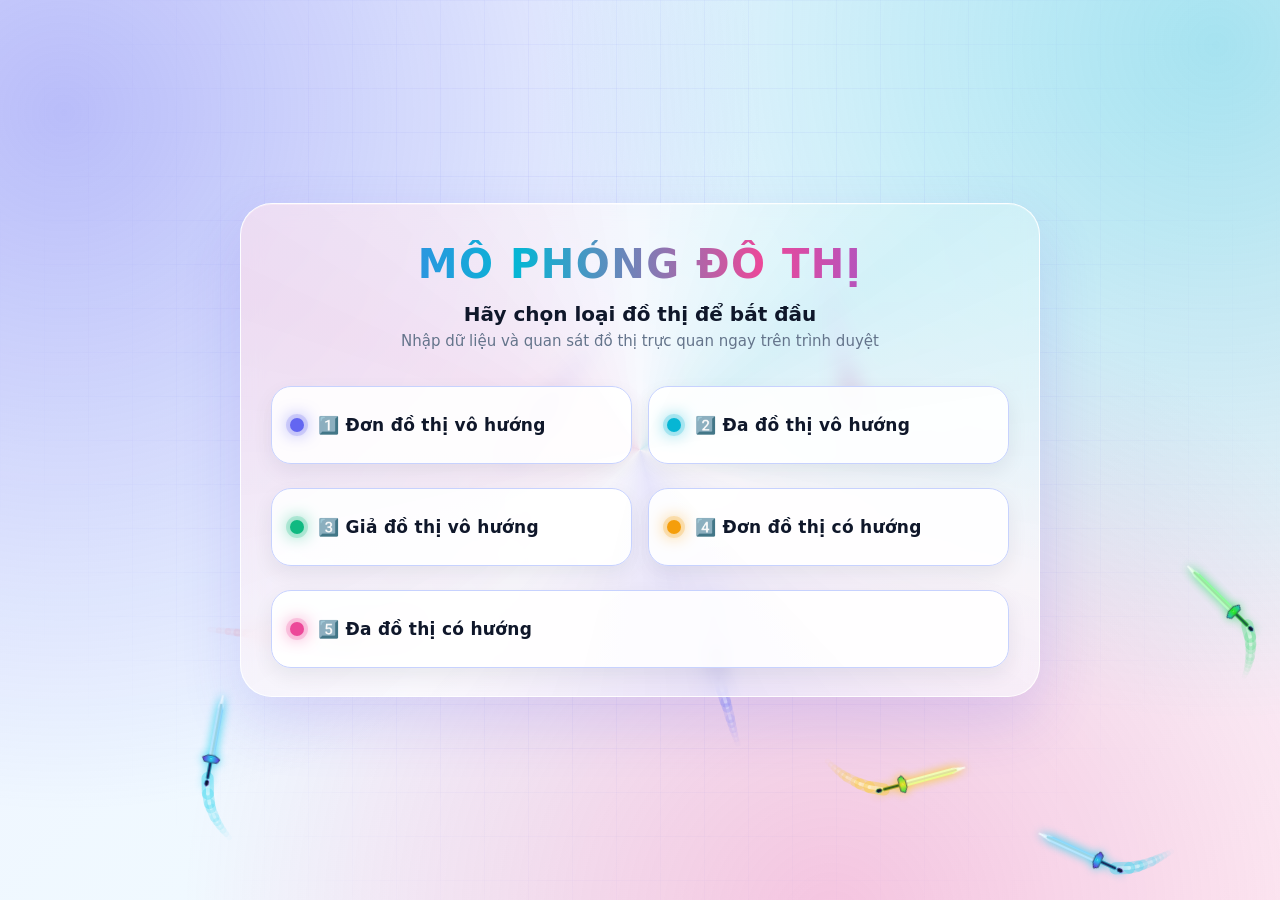
==== commit 6331609a: "update" ====
--- a/index.html
+++ b/index.html
@@ -106,7 +106,7 @@
 
                 <!-- Mỗi chức năng là một ô <details>: bấm tiêu đề mới xổ ra -->
                 <!-- [Mục] Chỉnh sửa cạnh: Thêm (themCanh) / Xóa (xoaCanh) / Sửa (suaCanh) / Sắp xếp lại -->
-                <details class="giai mst-menu">
+                <details class="giai mst-menu" data-kq="canh">
                     <summary>✏️ Thêm / xóa / sửa cạnh</summary>
                     <div class="giai-body mst-body">
                 <div class="note ap-dung" data-loai="1,2,3,4,5">📌 <b>Lưu ý:</b> dùng được cho <b>cả 5 loại</b> đồ thị (vô hướng và có hướng).<span class="ap-dung-tt"></span></div>
@@ -138,7 +138,7 @@
                 </details>
 
                 <!-- [Mục] Chu trình Euler: nút điều khiển (htmlDieuKhienEuler trong chu_trinh_euler.js); kết quả hiện ở khung bên phải -->
-                <details class="giai mst-menu" data-cn="euler">
+                <details class="giai mst-menu" data-cn="euler" data-kq="euler">
                     <summary>🔄 Chu trình Euler</summary>
                     <div class="giai-body mst-body">
                 <div class="note ap-dung" data-loai="1,2,3,4,5">📌 <b>Lưu ý:</b> dùng được cho <b>cả 5 loại</b> đồ thị. Vô hướng (loại 1–3): các cạnh liên thông và mọi đỉnh bậc chẵn. Có hướng (loại 4–5): liên thông yếu và mọi đỉnh có deg⁺ = deg⁻.<span class="ap-dung-tt"></span></div>
@@ -148,7 +148,7 @@
                 </details>
 
                 <!-- [Mục] Bài toán người phát thư (giaiNguoiPhatThu trong nguoi_phat_thu.js) -->
-                <details class="giai mst-menu" data-cn="npt">
+                <details class="giai mst-menu" data-cn="npt" data-kq="npt">
                     <summary>📮 Bài toán người phát thư</summary>
                     <div class="giai-body mst-body">
                 <div class="note ap-dung" data-loai="1,2,3">📌 <b>Lưu ý:</b> chỉ dùng được cho <b>loại 1, 2, 3</b> (đồ thị vô hướng), gồm cả phần <b>Đi hành trình</b>; <b>không dùng</b> cho loại 4, 5 (có hướng).<span class="ap-dung-tt"></span></div>
@@ -160,14 +160,14 @@
                 </details>
 
                 <!-- [Mục] Thuật toán tìm cây khung nhỏ nhất: bấm tiêu đề mới xổ ra, trong đó chọn Kruskal (kruskal.js) hoặc Prim (prim.js) -->
-                <details class="giai mst-menu">
+                <details class="giai mst-menu" data-kq="kruskal">
                     <summary>🌲 Thuật toán tìm cây khung nhỏ nhất</summary>
                     <div class="giai-body mst-body">
                         <div class="note ap-dung" data-loai="1,2,3">📌 <b>Lưu ý:</b> chỉ dùng được (cả Kruskal và Prim) cho <b>loại 1, 2, 3</b> (đồ thị vô hướng); <b>không dùng</b> cho loại 4, 5 (có hướng).<span class="ap-dung-tt"></span></div>
                         <div class="note hint">Tìm cây khung nhỏ nhất của đồ thị vô hướng có trọng số. Cạnh không có trọng số tính w = 1. Chọn một thuật toán bên dưới.</div>
 
                         <!-- Kruskal (giaiKruskal trong kruskal.js) -->
-                        <div class="mst-algo" data-cn="kruskal">
+                        <div class="mst-algo" data-cn="kruskal" data-kq="kruskal">
                             <b>🌲 Kruskal</b>
                             <div class="note">Xếp cạnh tăng dần, thêm cạnh nào không tạo chu trình.</div>
                             <div class="note ap-dung" data-loai="1,2,3">📌 <b>Lưu ý:</b> chỉ dùng được cho <b>loại 1, 2, 3</b> (đồ thị vô hướng); <b>không dùng</b> cho loại 4, 5 (có hướng).<span class="ap-dung-tt"></span></div>
@@ -176,7 +176,7 @@
                         </div>
 
                         <!-- Prim (giaiPrim trong prim.js) -->
-                        <div class="mst-algo" data-cn="prim">
+                        <div class="mst-algo" data-cn="prim" data-kq="prim">
                             <b>🌳 Prim</b>
                             <div class="note">Xuất phát từ một đỉnh, mỗi bước thêm cạnh nhỏ nhất nối cây với một đỉnh chưa có trong cây. Ra kết quả sẽ xóa các cạnh thừa; bấm “Hủy mô phỏng” để trả đồ thị về bình thường.</div>
                             <div class="note ap-dung" data-loai="1,2,3">📌 <b>Lưu ý:</b> chỉ dùng được cho <b>loại 1, 2, 3</b> (đồ thị vô hướng); <b>không dùng</b> cho loại 4, 5 (có hướng).<span class="ap-dung-tt"></span></div>
@@ -267,6 +267,7 @@
     <script src="js/chuc_nang/cach_giai.js"></script>
     <script src="js/giao_dien/thanh_nut.js"></script>
     <script src="js/giao_dien/luu_y_loai.js"></script>
+    <script src="js/giao_dien/cuon_ket_qua.js"></script>
     <script src="js/chuc_nang/bieu_dien/thong_tin.js"></script>
     <script src="js/loi/luu_tru.js"></script>
     <script src="js/chinh.js"></script>   <!-- khởi động: khôi phục dữ liệu đã lưu (nạp sau cùng) -->
--- a/css/style.css
+++ b/css/style.css
@@ -511,3 +511,7 @@
 .tplt-ten { display: inline-grid; place-items: center; min-width: 22px; height: 22px; border-radius: 50%; background: var(--a1); color: #fff; font-size: 12px; font-weight: 800; }
 .tplt-dinh { font-weight: 800; }
 .tplt-item small { color: var(--muted); }
+
+/* Nháy sáng tiêu đề kết quả khi khung phải cuộn tới (js/giao_dien/cuon_ket_qua.js) */
+@keyframes kqNhay { 0%, 100% { background: transparent; } 25%, 60% { background: color-mix(in srgb, var(--a1) 28%, transparent); } }
+#thongTin h3.kq-nhay { animation: kqNhay 1.4s ease; border-radius: 8px; }
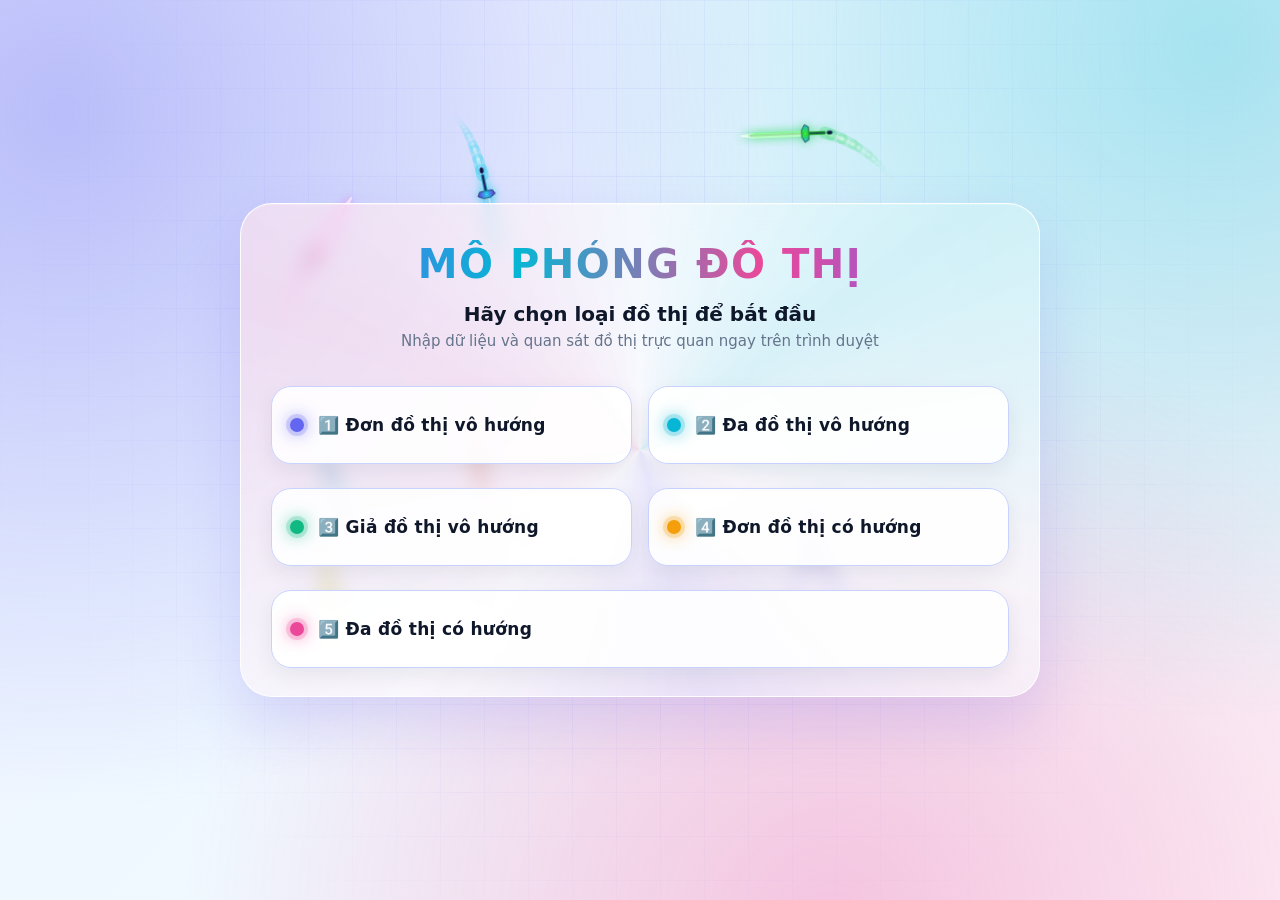
==== commit 3c2b8fa1: "tt" ====
--- a/index.html
+++ b/index.html
@@ -236,6 +236,13 @@
             <!-- ---- CỘT GIỮA: VÙNG ĐỒ THỊ ----
                  svg = hình vẽ đồ thị (ve_do_thi.js) | #thongTin = đỉnh/cạnh, bậc, DANH SÁCH KỀ, ma trận (thong_tin.js) -->
             <div class="graph-area">
+                <!-- Thanh phóng to / thu nhỏ nằm ngay trên khung đồ thị (zoom trong ve_do_thi.js) -->
+                <div class="zoom-bar" id="zoomBar">
+                    <button type="button" id="zoomRa" title="Thu nhỏ" onclick="thuNho()">−</button>
+                    <span id="zoomPhanTram" title="Mức phóng to hiện tại">100%</span>
+                    <button type="button" id="zoomVao" title="Phóng to" onclick="phongTo()">+</button>
+                    <button type="button" class="zoom-dat-lai" title="Về 100%" onclick="datLaiZoom()">⟲ 100%</button>
+                </div>
                 <svg id="svg"></svg>
                 <div class="note foot">Có thể kéo trực tiếp các đỉnh trên màn hình.</div>
             </div>
--- a/css/style.css
+++ b/css/style.css
@@ -239,7 +239,13 @@
 /* =====================================================
    KHU VỰC ĐỒ THỊ
 ===================================================== */
-svg { display: block; width: 100%; flex: 1 1 auto; min-height: 0; border-radius: 24px 24px 0 0; }
+/* Thanh phóng to / thu nhỏ: nằm ngay trên khung đồ thị */
+.zoom-bar { display: flex; align-items: center; justify-content: flex-end; gap: 8px; flex: 0 0 auto; padding: 10px 16px 6px; }
+.zoom-bar button { width: auto; margin: 0; min-width: 36px; padding: 6px 12px; font-size: 18px; font-weight: 800; line-height: 1; }
+.zoom-bar button:disabled { opacity: .45; cursor: not-allowed; }
+.zoom-bar .zoom-dat-lai { font-size: 13px; }
+.zoom-bar span { min-width: 52px; text-align: center; font-size: 14px; font-weight: 800; color: var(--text); }
+svg { display: block; width: 100%; flex: 1 1 auto; min-height: 0; border-radius: 0; }
 svg { cursor: grab; }
 svg.dang-keo, svg.dang-keo .node { cursor: grabbing; }
 .node { cursor: grab; transition: filter .2s ease; }
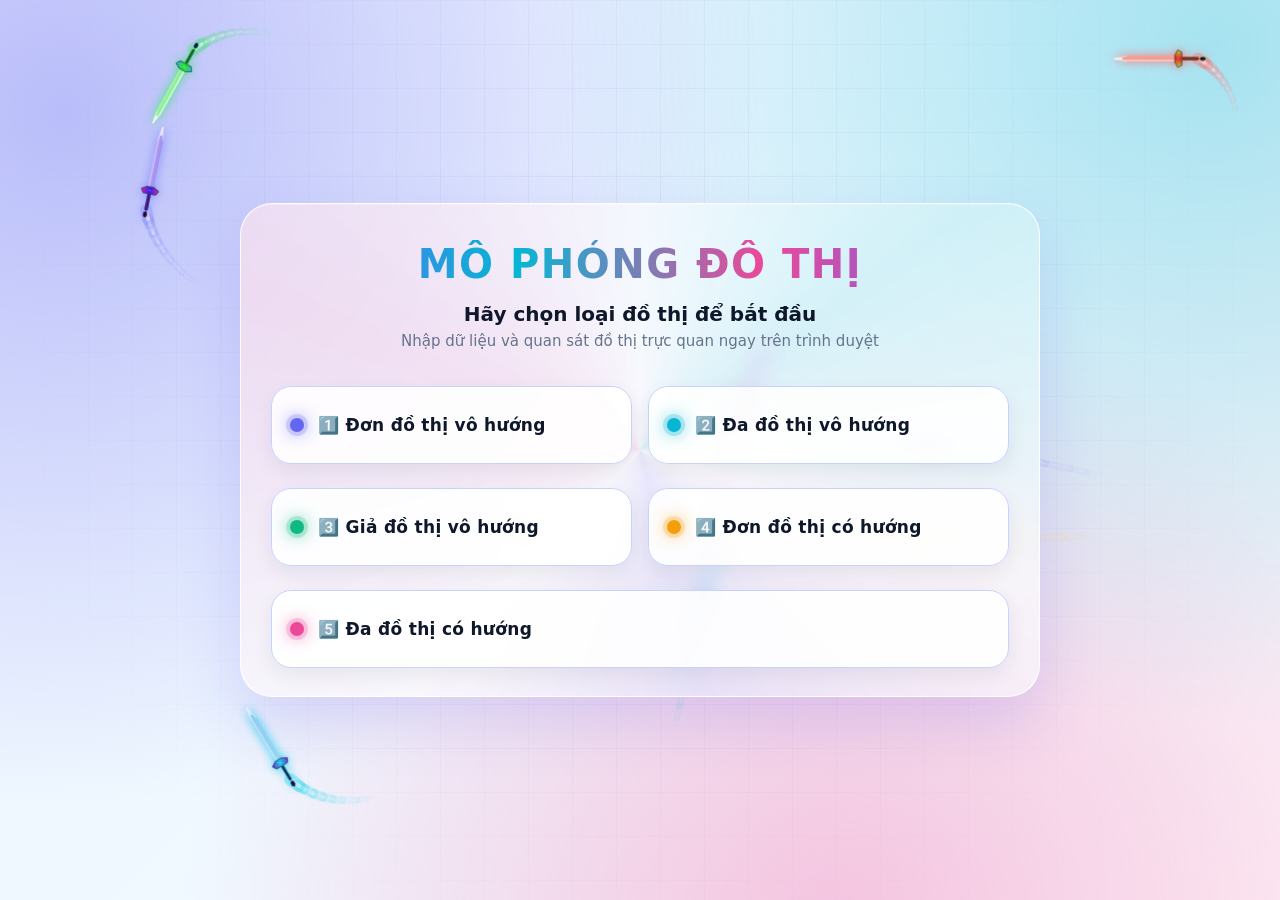
==== commit b647d0fd: "hhh" ====
--- a/index.html
+++ b/index.html
@@ -41,8 +41,24 @@
                 <div class="save-status" id="luuTrangThai">Đồ thị được tự động lưu</div>
                 <div class="note ap-dung" data-loai="1,2,3,4,5">📌 <b>Lưu ý:</b> dùng được cho <b>cả 5 loại</b> đồ thị (vô hướng và có hướng).<span class="ap-dung-tt"></span></div>
 
-                <label>Loại đồ thị:</label>
-                <select id="loai" onchange="hienThiThongTin()"></select>
+                <!-- [Mục] Loại đồ thị: một ô, bấm tiêu đề mới xổ ra (cùng kiểu Phiên đồ thị) -->
+                <details class="giai mst-menu">
+                    <summary>🧩 Loại đồ thị</summary>
+                    <div class="giai-body mst-body">
+                        <select id="loai" onchange="hienThiThongTin()"></select>
+                    </div>
+                </details>
+
+                <!-- [Mục] Tạo đồ thị mới: nhập số đỉnh, số cạnh (taoDoThi trong chinh_sua_canh.js) -->
+                <label>Số đỉnh:</label>
+                <input type="number" id="soDinh" min="1" value="5">
+                <label>Số cạnh:</label>
+                <input type="number" id="soCanh" min="0" value="5">
+                <button onclick="taoDoThi()">Tạo đồ thị</button>
+                <div class="note ap-dung" data-loai="1,2,3,4,5">📌 <b>Lưu ý:</b> dùng được cho <b>cả 5 loại</b> đồ thị (vô hướng và có hướng).<span class="ap-dung-tt"></span></div>
+                <div class="note tip">
+                    Hướng dẫn: nhập cạnh dạng x y hoặc x y w (w là trọng số), đỉnh từ 0 đến n−1 (hoặc A, B, C… tương ứng). Nhập số hay chữ đều được.
+                </div>
 
                 <!-- [Mục] Phiên đồ thị: một ô, bấm tiêu đề mới xổ ra -->
                 <details class="giai mst-menu">
@@ -91,17 +107,6 @@
 
                     </div>
                 </details>
-
-                <!-- [Mục] Tạo đồ thị mới: nhập số đỉnh, số cạnh (taoDoThi trong chinh_sua_canh.js) -->
-                <label>Số đỉnh:</label>
-                <input type="number" id="soDinh" min="1" value="5">
-                <label>Số cạnh:</label>
-                <input type="number" id="soCanh" min="0" value="5">
-                <button onclick="taoDoThi()">Tạo đồ thị</button>
-                <div class="note ap-dung" data-loai="1,2,3,4,5">📌 <b>Lưu ý:</b> dùng được cho <b>cả 5 loại</b> đồ thị (vô hướng và có hướng).<span class="ap-dung-tt"></span></div>
-                <div class="note tip">
-                    Hướng dẫn: nhập cạnh dạng x y hoặc x y w (w là trọng số), đỉnh từ 0 đến n−1 (hoặc A, B, C… tương ứng). Nhập số hay chữ đều được.
-                </div>
                 <hr>
 
                 <!-- Mỗi chức năng là một ô <details>: bấm tiêu đề mới xổ ra -->
@@ -227,6 +232,8 @@
                             <button class="success" onclick="ddTim()">🔍 Tìm kiếm</button>
                             <button class="danger" onclick="ddXoaTo()">✖ Xóa tô màu</button>
                         </div>
+                        <label for="ddLoc">Lọc đường đi nhanh</label>
+                        <input type="text" autocomplete="off" id="ddLoc" placeholder="Ví dụ: Nhập 12542 để tìm đường 1->2->5->4->2" oninput="ddLocNhanh()">
                         <label>Kết quả (bấm để xem trên đồ thị):</label>
                         <div class="dd-kq" id="ddKetQua"><div class="dd-rong">Chọn loại, nhập đỉnh rồi bấm “Tìm kiếm”. Với chu trình chỉ cần đỉnh xuất phát. Cạnh không có trọng số tính w = 1.</div></div>
                     </div>
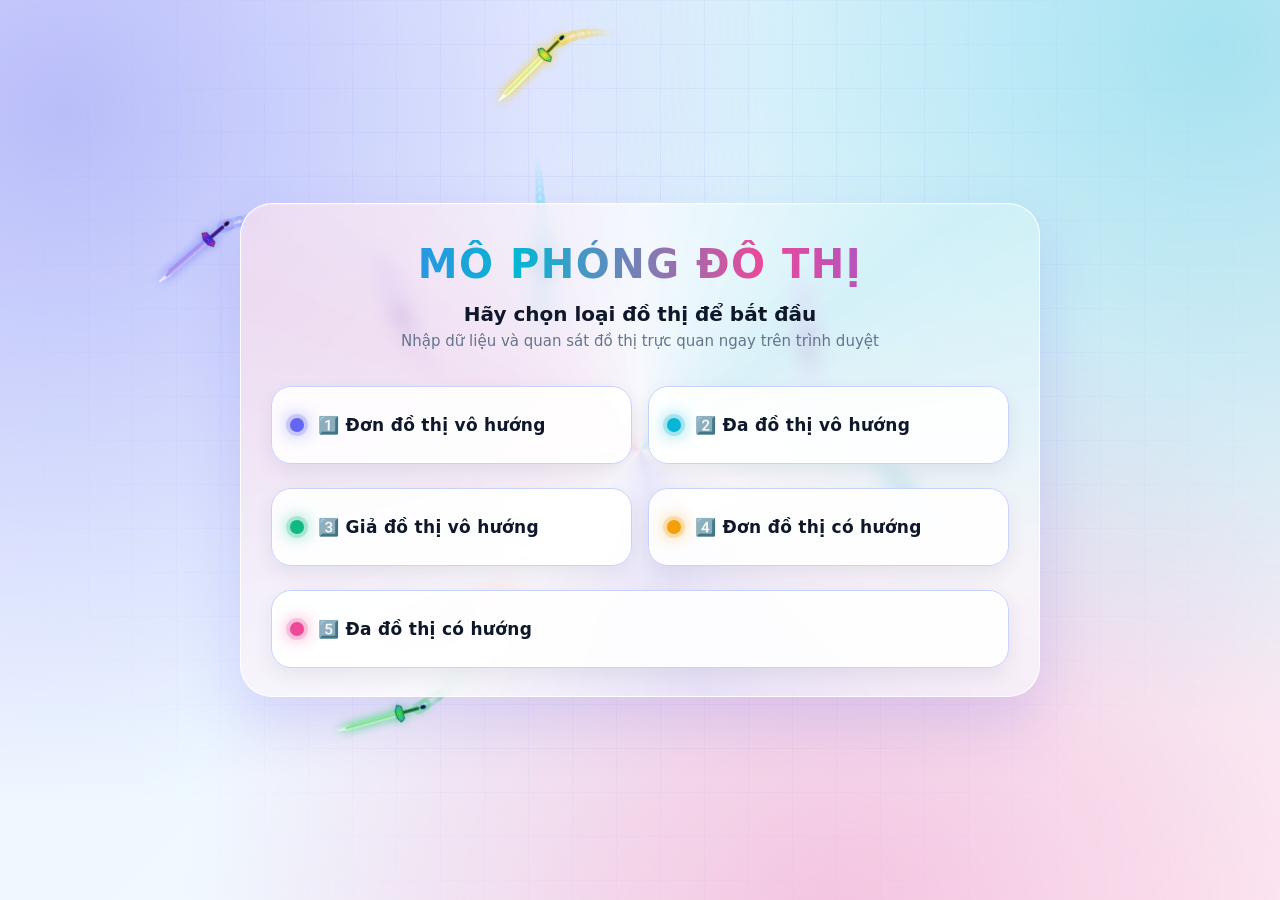
==== commit a3969457: "update" ====
--- a/index.html
+++ b/index.html
@@ -41,11 +41,59 @@
                 <div class="save-status" id="luuTrangThai">Đồ thị được tự động lưu</div>
                 <div class="note ap-dung" data-loai="1,2,3,4,5">📌 <b>Lưu ý:</b> dùng được cho <b>cả 5 loại</b> đồ thị (vô hướng và có hướng).<span class="ap-dung-tt"></span></div>
 
+                <!-- [Mục] Phiên đồ thị: một ô, bấm tiêu đề mới xổ ra -->
+                <details class="giai mst-menu">
+                    <summary>🗂️ Phiên đồ thị</summary>
+                    <div class="giai-body mst-body">
+                <div class="note ap-dung" data-loai="1,2,3,4,5">📌 <b>Lưu ý:</b> dùng được cho <b>cả 5 loại</b> đồ thị (vô hướng và có hướng).<span class="ap-dung-tt"></span></div>
+                <!-- [Mục] Phiên đồ thị (luu_tru.js): mỗi phiên là 1 đồ thị riêng, bấm vào phiên nào thì đồ thị đó hiện ra -->
+                <div class="phien-list" id="danhSachPhien"></div>
+                <div class="phien-btns">
+                    <button class="success" onclick="phienMoi()">➕ Phiên mới</button>
+                    <button class="info" onclick="doiTenPhien()">✏️ Đổi tên</button>
+                    <button class="danger" onclick="xoaPhien()">🗑️ Xóa</button>
+                </div>
+                    </div>
+                </details>
+
                 <!-- [Mục] Loại đồ thị: một ô, bấm tiêu đề mới xổ ra (cùng kiểu Phiên đồ thị) -->
                 <details class="giai mst-menu">
                     <summary>🧩 Loại đồ thị</summary>
                     <div class="giai-body mst-body">
                         <select id="loai" onchange="hienThiThongTin()"></select>
+                    </div>
+                </details>
+
+                <!-- [Mục] Giao diện, kiểu nhãn và màu: một ô, bấm tiêu đề mới xổ ra -->
+                <details class="giai mst-menu">
+                    <summary>🎨 Giao diện &amp; màu sắc</summary>
+                    <div class="giai-body mst-body">
+                <div class="note ap-dung" data-loai="1,2,3,4,5">📌 <b>Lưu ý:</b> dùng được cho <b>cả 5 loại</b> đồ thị (vô hướng và có hướng).<span class="ap-dung-tt"></span></div>
+                <!-- [Mục] Đổi giao diện: Light / Premium / Neon (chonGiaoDien trong doi_giao_dien.js) -->
+                <div class="theme-switch">
+                    <button class="theme-btn active" id="lightThemeBtn" onclick="chonGiaoDien('light')">☀️ Light</button>
+                    <button class="theme-btn" id="premiumThemeBtn" onclick="chonGiaoDien('premium')">✨ Premium</button>
+                    <button class="theme-btn" id="darkThemeBtn" onclick="chonGiaoDien('dark')">🌙 Neon</button>
+                </div>
+
+                <!-- [Mục] Kiểu nhãn đỉnh/cạnh: Số (0,1,2…) hoặc Chữ (a,b,c…) (chonKieuNhan trong doi_giao_dien.js) -->
+                <div class="theme-switch label-switch">
+                    <button class="theme-btn active" id="soNhanBtn" onclick="chonKieuNhan('so')">🔢 Nhãn số</button>
+                    <button class="theme-btn" id="chuNhanBtn" onclick="chonKieuNhan('chu')">🔤 Nhãn chữ</button>
+                </div>
+                <div class="note hint" id="goiYNhan">Cạnh hiện dạng (0,1) · (2,3)…</div>
+
+                <!-- [Mục] Chọn màu đỉnh, cạnh, viền, glow (apDungMauDoThi trong doi_giao_dien.js) -->
+                <div class="color-row">
+                    <div class="color-box"><label for="nodeColor">Màu đỉnh</label><input type="color" id="nodeColor" value="#60a5fa"></div>
+                    <div class="color-box"><label for="edgeColor">Màu cạnh</label><input type="color" id="edgeColor" value="#2563eb"></div>
+                </div>
+                <div class="color-row">
+                    <div class="color-box"><label for="nodeBorderColor">Viền đỉnh</label><input type="color" id="nodeBorderColor" value="#0f172a"></div>
+                    <div class="color-box"><label for="edgeGlowColor">Glow cạnh</label><input type="color" id="edgeGlowColor" value="#93c5fd"></div>
+                </div>
+                <button class="info" onclick="apDungMauDoThi()" style="margin-top: 12px;">🎨 Áp dụng màu đồ thị</button>
+
                     </div>
                 </details>
 
@@ -60,53 +108,6 @@
                     Hướng dẫn: nhập cạnh dạng x y hoặc x y w (w là trọng số), đỉnh từ 0 đến n−1 (hoặc A, B, C… tương ứng). Nhập số hay chữ đều được.
                 </div>
 
-                <!-- [Mục] Phiên đồ thị: một ô, bấm tiêu đề mới xổ ra -->
-                <details class="giai mst-menu">
-                    <summary>🗂️ Phiên đồ thị</summary>
-                    <div class="giai-body mst-body">
-                <div class="note ap-dung" data-loai="1,2,3,4,5">📌 <b>Lưu ý:</b> dùng được cho <b>cả 5 loại</b> đồ thị (vô hướng và có hướng).<span class="ap-dung-tt"></span></div>
-                <!-- [Mục] Phiên đồ thị (luu_tru.js): mỗi phiên là 1 đồ thị riêng, bấm vào phiên nào thì đồ thị đó hiện ra -->
-                <div class="phien-list" id="danhSachPhien"></div>
-                <div class="phien-btns">
-                    <button class="success" onclick="phienMoi()">➕ Phiên mới</button>
-                    <button class="info" onclick="doiTenPhien()">✏️ Đổi tên</button>
-                    <button class="danger" onclick="xoaPhien()">🗑️ Xóa</button>
-                </div>
-                    </div>
-                </details>
-
-                <!-- [Mục] Giao diện, kiểu nhãn và màu: một ô, bấm tiêu đề mới xổ ra -->
-                <details class="giai mst-menu">
-                    <summary>🎨 Giao diện &amp; màu sắc</summary>
-                    <div class="giai-body mst-body">
-                <div class="note ap-dung" data-loai="1,2,3,4,5">📌 <b>Lưu ý:</b> dùng được cho <b>cả 5 loại</b> đồ thị (vô hướng và có hướng).<span class="ap-dung-tt"></span></div>
-                <!-- [Mục] Đổi giao diện: Light / Premium / Neon (chonGiaoDien trong doi_giao_dien.js) -->
-                <div class="theme-switch">
-                    <button class="theme-btn active" id="lightThemeBtn" onclick="chonGiaoDien('light')">☀️ Light</button>
-                    <button class="theme-btn" id="premiumThemeBtn" onclick="chonGiaoDien('premium')">✨ Premium</button>
-                    <button class="theme-btn" id="darkThemeBtn" onclick="chonGiaoDien('dark')">🌙 Neon</button>
-                </div>
-
-                <!-- [Mục] Kiểu nhãn đỉnh/cạnh: Số (0,1,2…) hoặc Chữ (a,b,c…) (chonKieuNhan trong doi_giao_dien.js) -->
-                <div class="theme-switch label-switch">
-                    <button class="theme-btn active" id="soNhanBtn" onclick="chonKieuNhan('so')">🔢 Nhãn số</button>
-                    <button class="theme-btn" id="chuNhanBtn" onclick="chonKieuNhan('chu')">🔤 Nhãn chữ</button>
-                </div>
-                <div class="note hint" id="goiYNhan">Cạnh hiện dạng (0,1) · (2,3)…</div>
-
-                <!-- [Mục] Chọn màu đỉnh, cạnh, viền, glow (apDungMauDoThi trong doi_giao_dien.js) -->
-                <div class="color-row">
-                    <div class="color-box"><label for="nodeColor">Màu đỉnh</label><input type="color" id="nodeColor" value="#60a5fa"></div>
-                    <div class="color-box"><label for="edgeColor">Màu cạnh</label><input type="color" id="edgeColor" value="#2563eb"></div>
-                </div>
-                <div class="color-row">
-                    <div class="color-box"><label for="nodeBorderColor">Viền đỉnh</label><input type="color" id="nodeBorderColor" value="#0f172a"></div>
-                    <div class="color-box"><label for="edgeGlowColor">Glow cạnh</label><input type="color" id="edgeGlowColor" value="#93c5fd"></div>
-                </div>
-                <button class="info" onclick="apDungMauDoThi()" style="margin-top: 12px;">🎨 Áp dụng màu đồ thị</button>
-
-                    </div>
-                </details>
                 <hr>
 
                 <!-- Mỗi chức năng là một ô <details>: bấm tiêu đề mới xổ ra -->
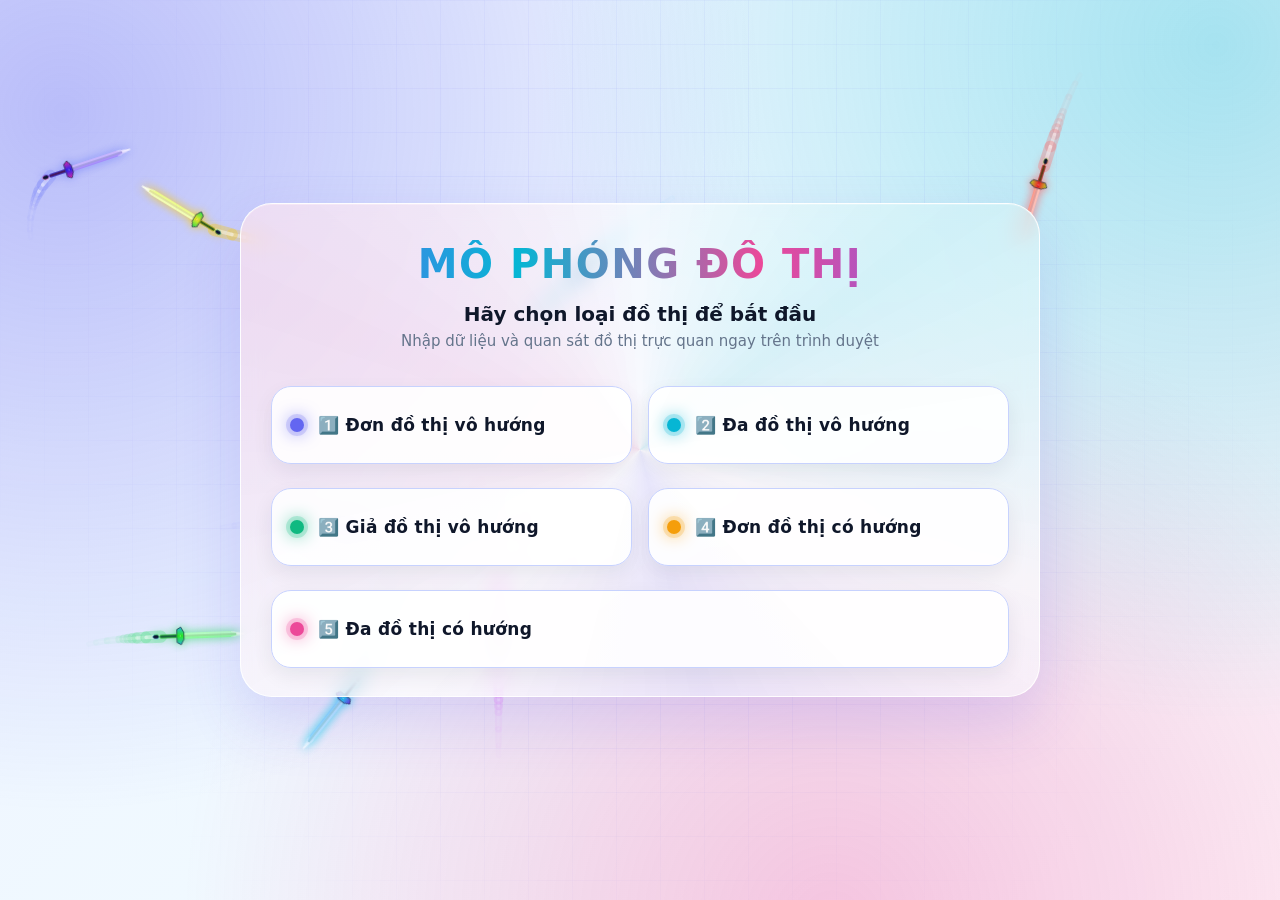
==== commit 9177079a: "update" ====
--- a/index.html
+++ b/index.html
@@ -235,6 +235,9 @@
                         </div>
                         <label for="ddLoc">Lọc đường đi nhanh</label>
                         <input type="text" autocomplete="off" id="ddLoc" placeholder="Ví dụ: Nhập 12542 để tìm đường 1->2->5->4->2" oninput="ddLocNhanh()">
+                        <label for="ddXet">Xét loại đường đi / chu trình</label>
+                        <input type="text" autocomplete="off" id="ddXet" placeholder="Ví dụ: Nhập 12542 để xét đường 1->2->5->4->2" oninput="ddXetNhanh()">
+                        <div class="dd-xet" id="ddXetKq"></div>
                         <label>Kết quả (bấm để xem trên đồ thị):</label>
                         <div class="dd-kq" id="ddKetQua"><div class="dd-rong">Chọn loại, nhập đỉnh rồi bấm “Tìm kiếm”. Với chu trình chỉ cần đỉnh xuất phát. Cạnh không có trọng số tính w = 1.</div></div>
                     </div>
--- a/css/style.css
+++ b/css/style.css
@@ -482,6 +482,20 @@
 .dd-duong { flex: 1; min-width: 0; word-break: break-word; font-weight: 700; }
 .dd-eid, .dd-meta { font-size: 11px; font-weight: 600; color: var(--muted); }
 .dd-meta { flex: none; white-space: nowrap; }
+.dd-phai { flex: none; display: flex; flex-direction: column; align-items: flex-end; gap: 3px; }
+.dd-tag { display: inline-block; padding: 1px 8px; border-radius: 6px; font-size: 11px; font-weight: 800; color: #fff; white-space: nowrap; }
+.dd-tag.dd-sc { background: #10b981; }
+.dd-tag.dd-don { background: #3b82f6; }
+.dd-tag.dd-chung { background: #64748b; }
+.dd-xet { margin-top: 6px; }
+.dd-xet:empty { display: none; }
+.dd-xet-kq { padding: 8px 10px; background: var(--chip); border: 1px solid var(--line); border-radius: 10px; font-size: 13px; line-height: 1.55; cursor: pointer; }
+.dd-xet-kq:hover { background: var(--chip-hover); }
+.dd-xet-duong { font-weight: 800; word-break: break-word; margin-bottom: 4px; }
+.dd-xet-dong { font-size: 12.5px; }
+.dd-xet-dong.dd-ok b { color: #10b981; }
+.dd-xet-dong.dd-sai b { color: #ef4444; }
+.dd-xet-ct { margin-top: 4px; color: var(--muted); }
 
 /* Nút điều khiển kết quả đặt ở khung Điều khiển bên trái (#ctlEuler / #ctlNPT / #ctlKruskal / #ctlPrim, do thong_tin.js điền) */
 .ctl-kq:empty { display: none; }
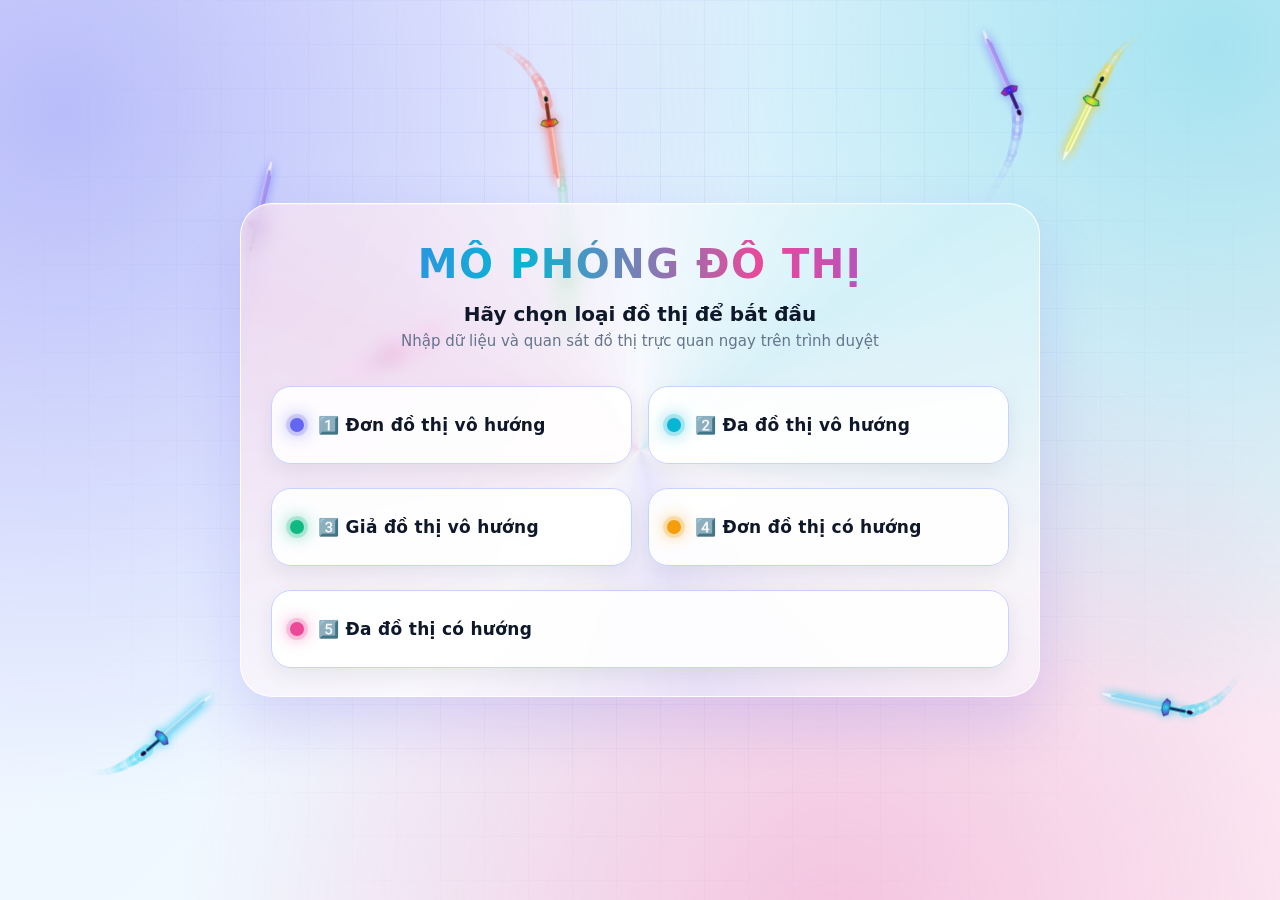
==== commit 9b4c18e2: "update" ====
--- a/index.html
+++ b/index.html
@@ -210,6 +210,7 @@
                         <div class="note ap-dung" data-loai="1,2,3,4,5">📌 <b>Lưu ý:</b> dùng được cho <b>cả 5 loại</b> đồ thị. Với đồ thị có hướng, đường đi và chu trình phải đi đúng chiều mũi tên.<span class="ap-dung-tt"></span></div>
                         <label for="ddLoai">Loại đường đi / chu trình:</label>
                         <select id="ddLoai" onchange="ddDoiLoai()">
+                            <option value="tatca">Tất cả loại (liệt kê mọi đường, rồi xét từng loại)</option>
                             <optgroup label="Đường đi (từ đỉnh xuất phát đến đỉnh đích)">
                                 <option value="duong:sc">Đường đi sơ cấp (không lặp đỉnh)</option>
                                 <option value="duong:don">Đường đi đơn (không lặp cạnh)</option>
@@ -235,11 +236,8 @@
                         </div>
                         <label for="ddLoc">Lọc đường đi nhanh</label>
                         <input type="text" autocomplete="off" id="ddLoc" placeholder="Ví dụ: Nhập 12542 để tìm đường 1->2->5->4->2" oninput="ddLocNhanh()">
-                        <label for="ddXet">Xét loại đường đi / chu trình</label>
-                        <input type="text" autocomplete="off" id="ddXet" placeholder="Ví dụ: Nhập 12542 để xét đường 1->2->5->4->2" oninput="ddXetNhanh()">
-                        <div class="dd-xet" id="ddXetKq"></div>
                         <label>Kết quả (bấm để xem trên đồ thị):</label>
-                        <div class="dd-kq" id="ddKetQua"><div class="dd-rong">Chọn loại, nhập đỉnh rồi bấm “Tìm kiếm”. Với chu trình chỉ cần đỉnh xuất phát. Cạnh không có trọng số tính w = 1.</div></div>
+                        <div class="dd-kq" id="ddKetQua"><div class="dd-rong">Chọn loại, nhập đỉnh rồi bấm “Tìm kiếm”. Với chu trình chỉ cần đỉnh xuất phát. Chọn “Tất cả loại” để xem mọi đường nối 2 đỉnh (mỗi dòng có nhãn sơ cấp / đơn / chung); để trống đỉnh đích hoặc nhập trùng đỉnh xuất phát thì ra các chu trình. Cạnh không có trọng số tính w = 1.</div></div>
                     </div>
                 </details>
             </div>
--- a/css/style.css
+++ b/css/style.css
@@ -487,16 +487,6 @@
 .dd-tag.dd-sc { background: #10b981; }
 .dd-tag.dd-don { background: #3b82f6; }
 .dd-tag.dd-chung { background: #64748b; }
-.dd-xet { margin-top: 6px; }
-.dd-xet:empty { display: none; }
-.dd-xet-kq { padding: 8px 10px; background: var(--chip); border: 1px solid var(--line); border-radius: 10px; font-size: 13px; line-height: 1.55; cursor: pointer; }
-.dd-xet-kq:hover { background: var(--chip-hover); }
-.dd-xet-duong { font-weight: 800; word-break: break-word; margin-bottom: 4px; }
-.dd-xet-dong { font-size: 12.5px; }
-.dd-xet-dong.dd-ok b { color: #10b981; }
-.dd-xet-dong.dd-sai b { color: #ef4444; }
-.dd-xet-ct { margin-top: 4px; color: var(--muted); }
-
 /* Nút điều khiển kết quả đặt ở khung Điều khiển bên trái (#ctlEuler / #ctlNPT / #ctlKruskal / #ctlPrim, do thong_tin.js điền) */
 .ctl-kq:empty { display: none; }
 .ctl-kq { margin-top: 8px; }
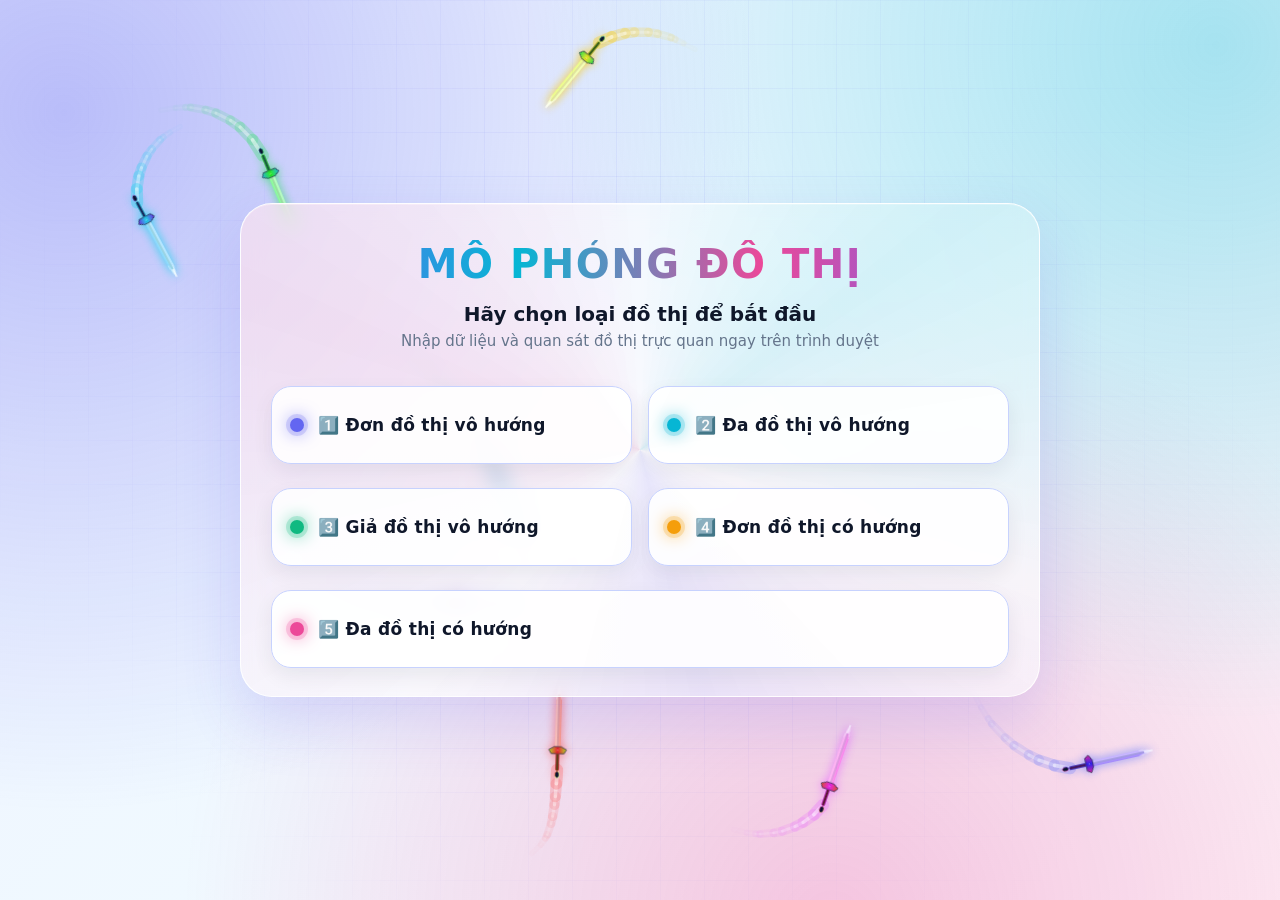
==== commit 34f784a5: "Update" ====
--- a/index.html
+++ b/index.html
@@ -22,7 +22,7 @@
 
     <!-- ===== MÀN HÌNH 2: MÀN HÌNH CHÍNH (hiện sau khi chọn loại) ===== -->
     <div id="manHinhChinh">
-        <!-- Thanh nút góc phải trên (js/giao_dien/thanh_nut.js): hiện đúng nút của chức năng đang chọn (Euler / người phát thư / Kruskal / Prim) -->
+        <!-- Thanh nút góc phải trên (js/giao_dien/thanh_nut.js): hiện đúng nút của chức năng đang chọn (Euler / người phát thư / Kruskal / Prim / Dijkstra) -->
         <div id="thanhNut" class="thanh-nut" hidden></div>
         <h1> MÔ PHỎNG ĐỒ THỊ</h1>
         <div class="selected-type">
@@ -199,6 +199,22 @@
                             </div>
                             <div class="note hint">Ví dụ 6 đỉnh: A, B, C, D, E, F được đánh số 0, 1, 2, 3, 4, 5.</div>
                             <div class="note ap-dung">📌 <b>Lưu ý:</b> cả <b>Ví dụ (6 đỉnh)</b> và <b>Bài tập (9 đỉnh)</b> tự nạp thành <b>loại 1</b> (đơn đồ thị vô hướng, có trọng số) nên dùng được cho: <b>Kruskal, Prim</b>, người phát thư (và đi hành trình), Euler, đường đi &amp; chu trình. Nạp xong mà đổi sang loại 4, 5 (có hướng) thì Kruskal, Prim và người phát thư không còn dùng được.</div>
+                        </div>
+                    </div>
+                </details>
+
+                <!-- [Mục] Đường đi ngắn nhất Dijkstra (dijkstra.js): chọn đỉnh nguồn (và đỉnh đích) -> bấm Bước tiếp / Tự chạy; bảng từng bước + cách giải chi tiết ở khung bên phải -->
+                <details class="giai mst-menu" data-cn="dijkstra" data-kq="dijkstra">
+                    <summary>🛣️ Đường đi ngắn nhất (Dijkstra)</summary>
+                    <div class="giai-body mst-body">
+                        <div class="note ap-dung" data-loai="1,2,3,4,5">📌 <b>Lưu ý:</b> dùng được cho <b>cả 5 loại</b> đồ thị. Vô hướng đi được cả hai chiều cạnh; có hướng chỉ đi đúng chiều mũi tên. Cần mọi trọng số ≥ 0 (cạnh không có trọng số tính w = 1).<span class="ap-dung-tt"></span></div>
+                        <div class="note hint">Từ một đỉnh nguồn, mỗi bước chốt đỉnh chưa chốt có khoảng cách nhỏ nhất rồi cập nhật các đỉnh kề. Mỗi đỉnh hiện ô (d, p) ngay trên hình; kết quả, bảng các bước và “Cách giải chi tiết” xem ở khung bên phải.</div>
+                        <div id="ctlDijkstra" class="ctl-kq"><div class="note">Tạo đồ thị để dùng mục này.</div></div>
+                        <div class="mst-algo">
+                            <b>📥 Nạp ví dụ</b>
+                            <button class="info" onclick="napViDuDijkstra()">Ví dụ trong file Word (8 đỉnh)</button>
+                            <div class="note hint">Đỉnh u₀, r, s, t, x, y, z, w được đánh số 0, 1, 2, 3, 4, 5, 6, 7 (bấm “Nhãn chữ” thì hiện A…H). Nguồn là đỉnh 0; kết quả mong đợi: y=1, r=3, z=4, t=6, x=7, s=8, w=9.</div>
+                            <div class="note ap-dung">📌 <b>Lưu ý:</b> ví dụ tự nạp thành <b>loại 1</b> (đơn đồ thị vô hướng, có trọng số). Đổi sang loại 4, 5 thì Dijkstra vẫn dùng được nhưng chỉ đi đúng chiều mũi tên.</div>
                         </div>
                     </div>
                 </details>
@@ -264,7 +280,7 @@
         </div>
     </div>
 
-    <!-- ===== NẠP SCRIPT (KHÔNG ĐỔI THỨ TỰ): cau_hinh -> trang_thai -> kiem_tra -> doi_giao_dien -> chinh_sua_canh -> ve_do_thi -> dieu_khien_buoc -> ma_tran -> danh_sach_ke -> thanh_phan_lien_thong -> chu_trinh_euler -> nguoi_phat_thu -> kruskal -> prim -> duong_di -> cach_giai -> thanh_nut -> luu_y_loai -> thong_tin -> luu_tru -> chinh ===== -->
+    <!-- ===== NẠP SCRIPT (KHÔNG ĐỔI THỨ TỰ): cau_hinh -> trang_thai -> kiem_tra -> doi_giao_dien -> chinh_sua_canh -> ve_do_thi -> dieu_khien_buoc -> ma_tran -> danh_sach_ke -> thanh_phan_lien_thong -> chu_trinh_euler -> nguoi_phat_thu -> kruskal -> prim -> dijkstra -> duong_di -> cach_giai -> thanh_nut -> luu_y_loai -> thong_tin -> luu_tru -> chinh ===== -->
     <script src="js/dung_chung/cau_hinh.js"></script>
     <script src="js/dung_chung/trang_thai.js"></script>
     <script src="js/dung_chung/kiem_tra.js"></script>
@@ -279,6 +295,7 @@
     <script src="js/chuc_nang/nguoi_phat_thu.js"></script>
     <script src="js/chuc_nang/kruskal.js"></script>
     <script src="js/chuc_nang/prim.js"></script>
+    <script src="js/chuc_nang/dijkstra.js"></script>
     <script src="js/chuc_nang/duong_di.js"></script>
     <script src="js/chuc_nang/cach_giai.js"></script>
     <script src="js/giao_dien/thanh_nut.js"></script>
--- a/css/style.css
+++ b/css/style.css
@@ -282,6 +282,20 @@
 .directed-degree-table thead th, .adjacency-matrix thead th, .adjacency-matrix tbody th { color: var(--a1); background: var(--chip); font-weight: 800; }
 .directed-degree-table tbody tr:nth-child(even), .adjacency-matrix tbody tr:nth-child(even) { background: var(--chip); }
 .directed-degree-table tbody tr:hover, .adjacency-matrix tbody tr:hover { background: var(--row-hover); }
+/* Ô số khác 0 và khác ∞ trong ma trận tự sáng lên (đặt trước :hover để hover vẫn đè lên được) */
+.adjacency-matrix td.cell-lit {
+    color: #fff; font-weight: 800; background: #16a34a; border-radius: 8px;
+    box-shadow: inset 0 0 0 1px rgba(255, 255, 255, .18), 0 2px 8px rgba(22, 163, 74, .35);
+}
+/* Ma trận liên thuộc (ma_tran.js): ô -1 (cạnh đi vào đỉnh) màu đỏ; tên cạnh ở đầu cột; cột đỉnh dính bên trái khi cuộn ngang */
+.adjacency-matrix td.cell-neg {
+    color: #fff; font-weight: 800; background: #dc2626; border-radius: 8px;
+    box-shadow: inset 0 0 0 1px rgba(255, 255, 255, .18), 0 2px 8px rgba(220, 38, 38, .35);
+}
+.adjacency-matrix thead th small { display: block; margin-top: 2px; font-size: 11px; font-weight: 600; color: var(--muted); white-space: nowrap; }
+.adjacency-matrix.incidence thead th:first-child, .adjacency-matrix.incidence tbody th {
+    position: sticky; left: 0; z-index: 2; background: linear-gradient(var(--chip), var(--chip)) var(--graph-solid);
+}
 .adjacency-matrix td:hover, .directed-degree-table td:hover {
     color: #fff; font-weight: 800; background: linear-gradient(135deg, var(--a1), var(--a2)); transform: scale(1.18);
     border-radius: 8px; box-shadow: 0 6px 16px color-mix(in srgb, var(--a1) 45%, transparent); position: relative; z-index: 1;
@@ -450,9 +464,10 @@
    PHIÊN ĐỒ THỊ (js/loi/luu_tru.js)
    .phien-list : danh sách phiên (cuộn) | .phien-item : 1 phiên (.active = đang xem) | .phien-btns : 3 nút
    ========================================================= */
-.phien-list { display: flex; flex-direction: column; gap: 6px; max-height: 190px; overflow-y: auto; padding: 2px; }
+.phien-list { display: flex; flex-direction: column; gap: 6px; max-height: 202px; overflow-y: auto; overscroll-behavior: contain; padding: 2px 4px 2px 2px; scrollbar-width: thin; }   /* vừa đúng 4 phiên, từ phiên thứ 5 thì cuộn */
 .phien-item {
-    display: flex; align-items: baseline; justify-content: space-between; gap: 8px; margin-top: 0; padding: 9px 12px; text-align: left;
+    flex: none; box-sizing: border-box; min-height: 44px;   /* flex: none = không bị ép nhỏ lại khi có nhiều phiên */
+    display: flex; align-items: center; justify-content: space-between; gap: 8px; margin-top: 0; padding: 9px 12px; text-align: left;
     font-size: 14px; color: var(--text); background: var(--chip); border: 1px solid var(--line); box-shadow: none;
 }
 .phien-item:hover { background: var(--chip-hover); box-shadow: none; filter: none; }
@@ -525,3 +540,15 @@
 /* Nháy sáng tiêu đề kết quả khi khung phải cuộn tới (js/giao_dien/cuon_ket_qua.js) */
 @keyframes kqNhay { 0%, 100% { background: transparent; } 25%, 60% { background: color-mix(in srgb, var(--a1) 28%, transparent); } }
 #thongTin h3.kq-nhay { animation: kqNhay 1.4s ease; border-radius: 8px; }
+
+
+/* =====================================================
+   THUẬT TOÁN DIJKSTRA (dijkstra.js) - dùng lại .kr-table
+   .dj-chot : ô được chốt (vàng, có dấu *) | .dj-xam : ô đã chốt từ trước (xám, “-”) | .dj-tam : đã có đường tạm | .dj-vo : chưa có đường (∞)
+   .dj-click : dòng bảng kết quả bấm được để tô đường đi lên đồ thị
+   ===================================================== */
+.kr-table td.dj-chot { background: color-mix(in srgb, #f59e0b 34%, transparent); font-weight: 800; }
+.kr-table td.dj-xam { color: var(--muted); background: color-mix(in srgb, #94a3b8 24%, transparent); }
+.kr-table td.dj-vo { color: var(--muted); opacity: .85; }
+.kr-table tr.dj-click { cursor: pointer; }
+.kr-table tr.dj-click:hover td { background: color-mix(in srgb, #059669 20%, transparent); }
